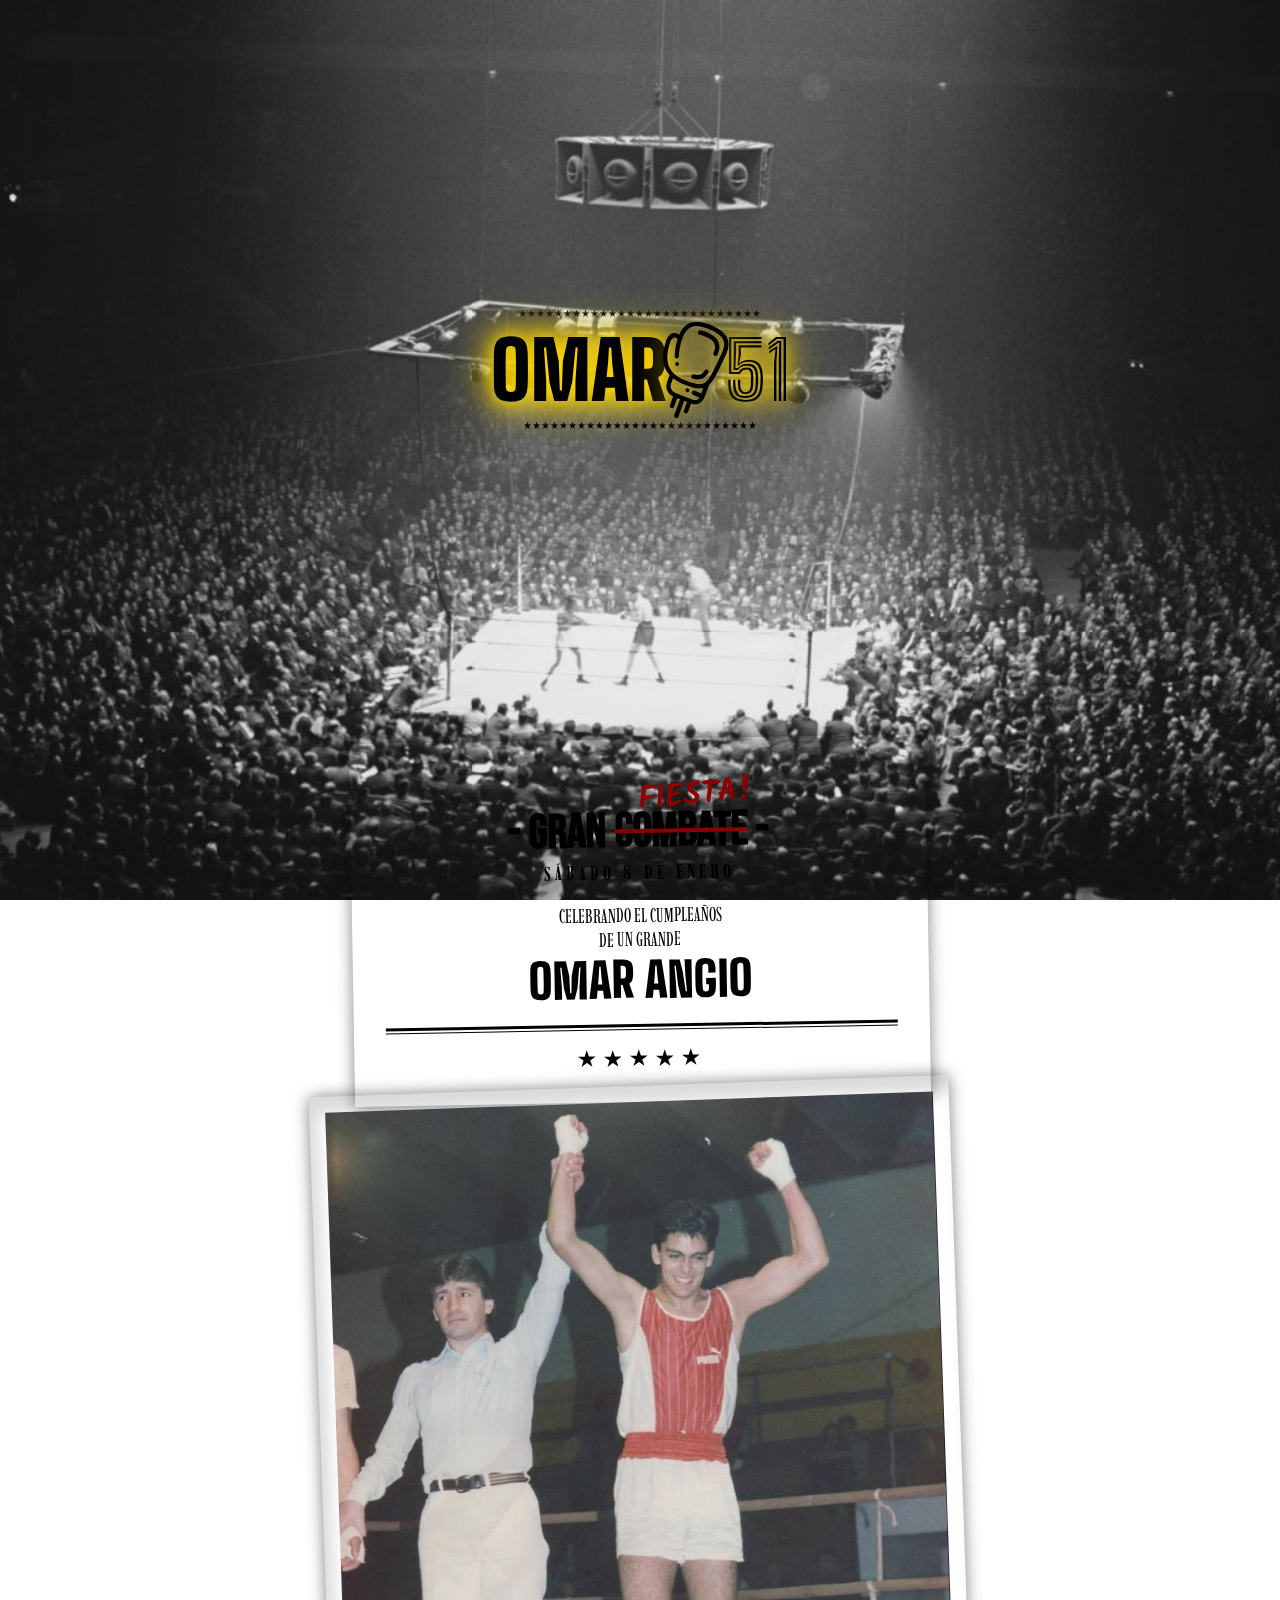
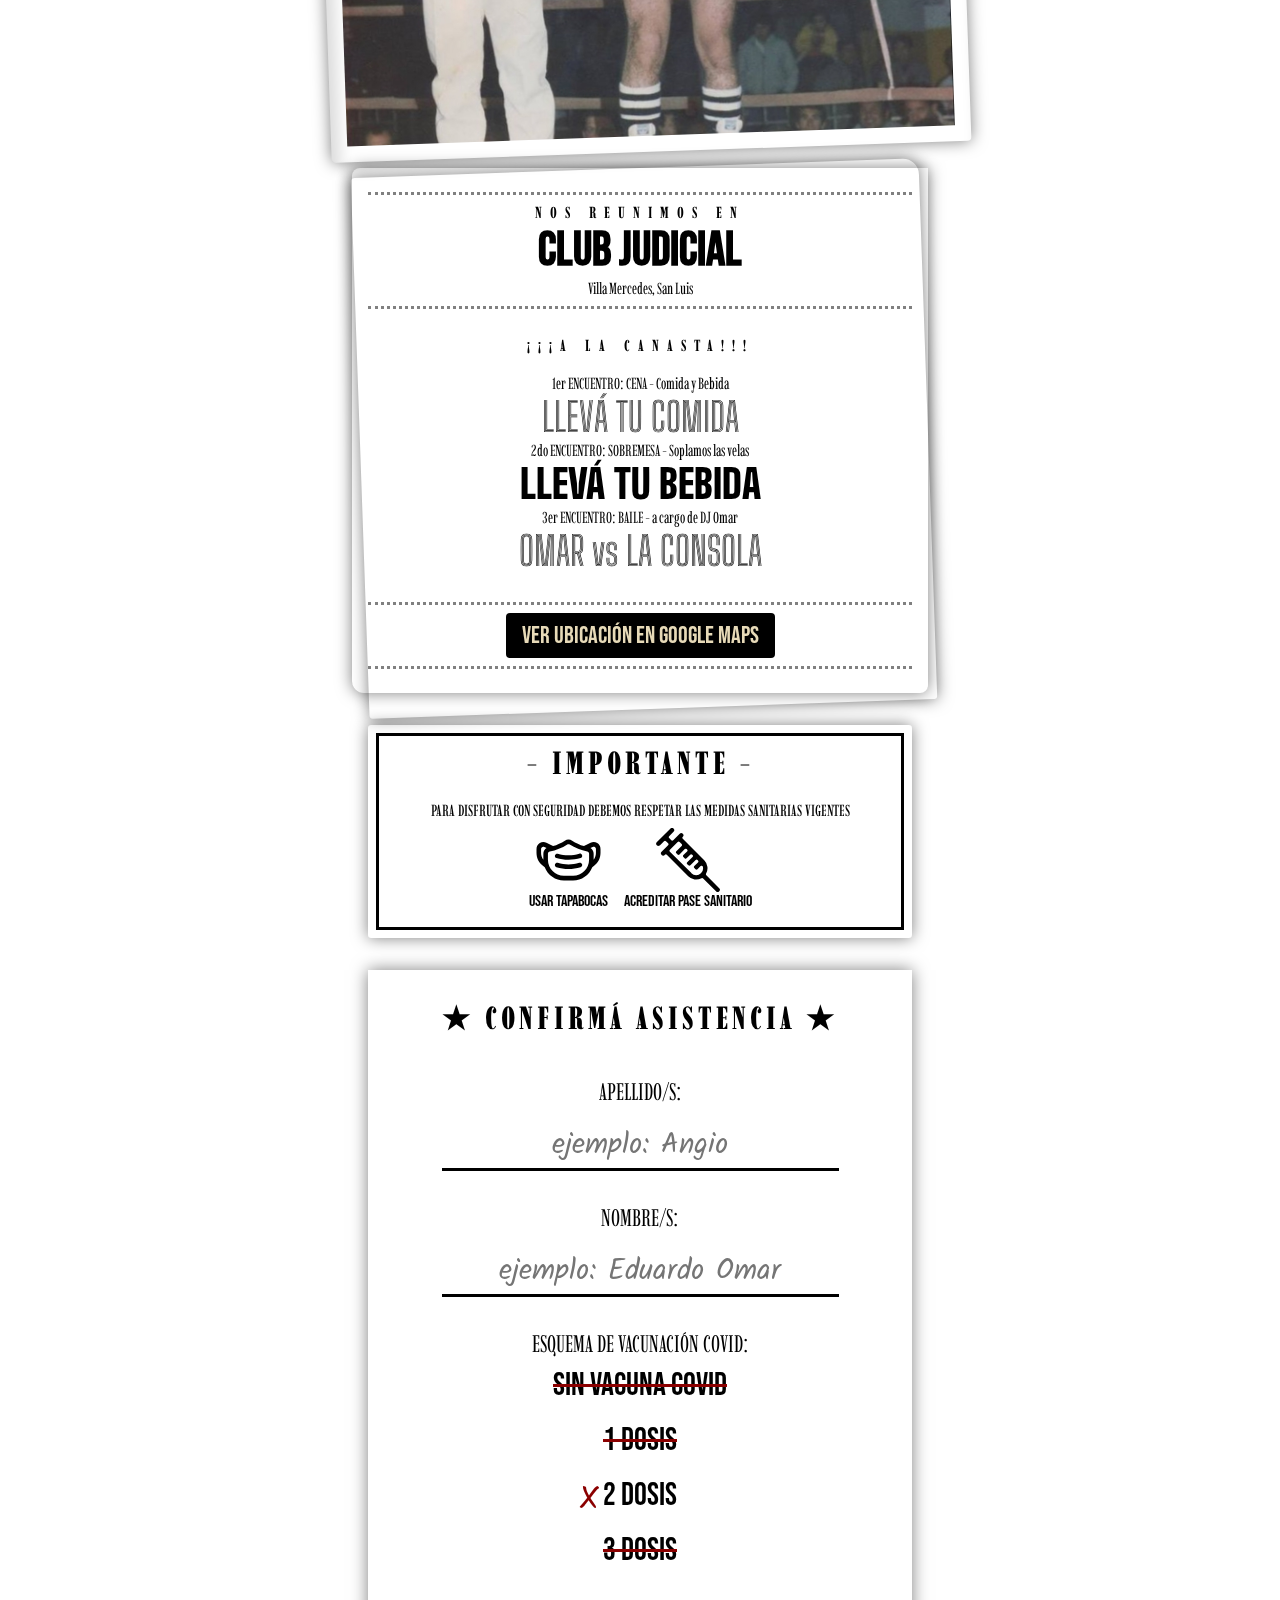
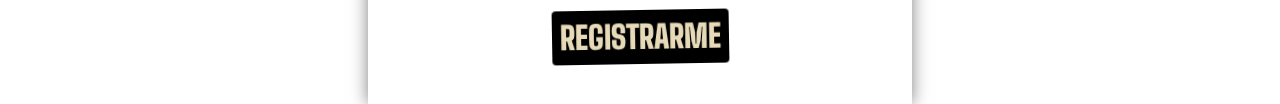
==== public/index.html @ d7fc305c "transformed into nodejs app" ====
<!DOCTYPE html>
<html lang="en">

<head>
    <meta charset="UTF-8">
    <meta http-equiv="X-UA-Compatible" content="IE=edge">
    <meta name="viewport" content="width=device-width, initial-scale=1.0">
    <title>Box Card</title>
    <link rel="stylesheet" type="text/css" href="styles/styles.min.css">
</head>

<body>
    <div id="background">
        <img src="img/bg.jpeg">
    </div>

    <header id="mainHeader">
        <p>★★★★★★★★★★★★★★★★★★★★★★★★★★★</p>
        <h1>
            <span class="bsd">OMAR</span>
            <svg xmlns="http://www.w3.org/2000/svg" viewBox="0 0 262.36 384.36">
                <g id="Capa1" data-name="Capa1">
                    <path
                        d="M251.72,131.26c12.2-25.46,13.91-48.43,5.12-68.25C240.08,25.38,144.23-20.6,96.11,10,81.71,19,72.3,34.75,65.09,50.85h0a29.53,29.53,0,0,0-23.85-6.43c-14.52,2.85-24.5,18.12-28.65,30.32-16.41,48.13-16.76,86.41-1.14,116.86a98.28,98.28,0,0,0,15.09,21.57c-.22.39-10.45,28.57-10.45,28.57a45.35,45.35,0,0,0,24.28,56.88L27.81,333.34a8.76,8.76,0,0,0,16.49,5.91L56.64,305l11.68,4.37-23,63.66h0A8.75,8.75,0,0,0,61.76,379L84.6,315.75l11.68,4.38L83.76,354.78h0a8.76,8.76,0,0,0,16.49,5.9l12.38-34.3c4.38,1.54,38,13.83,54.56-26.9C171.93,287.8,184,252,184,252c19.51-17,34-48.13,52.5-87.77,4.42-9.93,9.54-21,15.18-32.94ZM153.41,285.87l-26-10.24a8.75,8.75,0,1,0-6.34,16.23l25,10c-2.58,3.28-7,16.32-29.05,8.27L47.71,283.07a27.87,27.87,0,0,1-15.35-35.48l7.83-21.88c22.66,17.76,51.32,29.1,78.75,36.31h0a114.46,114.46,0,0,0,41.91,2.76Zm66.85-128.36C184,235.82,170.35,259.93,124,245.71c-37.53-11.73-79.18-27-97.17-62C13.46,157.51,14.15,123.91,29,80.42c2.23-6.52,8.4-17.5,15.49-18.81,4.63-.92,9.71,2.58,13.82,6.6a269.37,269.37,0,0,0-12,68.73,8.75,8.75,0,1,0,17.5.48c0-.83,2.76-84.83,42.44-113.18C137.49,1.71,227.35,39.73,240.83,70c6.64,15,5,33-4.9,53.73-5.69,11.9-10.85,23.19-15.67,33.77Z" />
                    <path
                        d="M179.23,192a8.75,8.75,0,0,0-12.17,2.36c-11.81,17.5-22.27,21.48-41.56,15.75a8.75,8.75,0,1,0-5,16.71A68.83,68.83,0,0,0,139.94,230c16.76,0,29.79-8.31,41.65-25.9h0A8.75,8.75,0,0,0,179.23,192Z" />
                    <path
                        d="M153.89,34.49,152.22,34h0a8.75,8.75,0,1,0-5.12,16.67l1.7.52c15.58,4.68,48.13,14.48,57.23,35.48,4.38,10.24,3.41,22.27-3.5,36.75h0a8.75,8.75,0,0,0,15.79,7.48c9.1-19.08,10.37-36.32,3.72-51.28C209.49,51.28,172,40,153.89,34.49Z" />
                    <path
                        d="M100.47,266.4a7.39,7.39,0,0,0-9.63,4.37,7.84,7.84,0,0,0,4.38,10,7.38,7.38,0,0,0,9.62-4.38A7.82,7.82,0,0,0,100.47,266.4Z" />
                    <path
                        d="M59.35,161.14a7.39,7.39,0,0,0-9.63,4.37,7.84,7.84,0,0,0,4.38,10,7.38,7.38,0,0,0,9.62-4.38,7.82,7.82,0,0,0-4.37-10Z" />
                </g>
            </svg>
            <span class="bsid">51</span>
        </h1>

        <p>★★★★★★★★★★★★★★★★★★★★★★★★★★</p>
    </header>
    <!-- Boxing Gloves by WEBTECHOPS LLP from NounProject.com -->
    <main>
        <section id="banner1">
            <header>
                <h1>- GRAN <s>COMBATE</s> -<span class="fiesta">FIESTA!</span></h1>
            </header>
            <p class="imbue uppercase letter-spacing-1 w700">Sábado 8 de Enero</p>
            <br>
            <p class="imbue uppercase">Celebrando el cumpleaños</p>
            <p class="imbue uppercase">de un grande</p>
            <p class="bsd w900 uppercase omar">Omar Angio</p>
            <hr>
            <p class="imbue uppercase letter-spacing-2 w700">★★★★★</p>
        </section>
        <section id="photo1">
            <img src="img/omar3.jpg" alt="">
        </section>
        <section id="banner2">
            <hr>
            <p class="imbue uppercase letter-spacing-2 w700">Nos reunimos en</p>
            <p class="details w900">CLUB JUDICIAL</p>
            <p class="imbue center">Villa Mercedes, San Luis</p>
            <hr>
            <br>
            <p class="imbue uppercase letter-spacing-2 w700">¡¡¡A la canasta!!!</p>
            <br>
            <p class="imbue center">1er ENCUENTRO: CENA - Comida y Bebida</p>
            <p class="details2 bsid uppercase w500">Llevá tu comida</p>
            <p class="imbue center">2do ENCUENTRO: SOBREMESA - Soplamos las velas</p>
            <p class="details2 bsd uppercase w900">Llevá tu bebida</p>
            <p class="imbue center">3er ENCUENTRO: BAILE - a cargo de DJ Omar</p>
            <p class="details2 bsid w500">OMAR vs LA CONSOLA</p>

            <br>
            <hr>
            <a href="https://www.google.com/maps/place/Club+Judicial/@-33.6754041,-65.5028047,991m/data=!3m1!1e3!4m5!3m4!1s0x95d141014860676f:0xf90067caf0e5a415!8m2!3d-33.6748095!4d-65.5027539"  target="_blank" class="uppercase">Ver ubicación en Google Maps</a>
            <hr>
        </section>
        <section id="banner3">
            <article>
                <h1 class="imbue uppercase letter-spacing-1 w900">- Importante -</h1>
                <br>
                <p class="imbue uppercase w500 center">Para disfrutar con seguridad debemos respetar las medidas
                    sanitarias vigentes</p>
                <div class="rules">
                    <div class="rule"><img class="mask" src="img/mask.svg" alt="">
                        <p>usar tapabocas</p>
                    </div>
                    <div class="rule"><img class="vaccine" src="img/vaccine.svg" alt="">
                        <p>acreditar pase sanitario</p>
                    </div>
                </div>
            </article>

        </section>

        <section id="form">
            <article>
                <h1 class="imbue uppercase letter-spacing-1 w900">★ Confirmá Asistencia ★</h1>
                <br>
                <form action="javascript:void(0)">
                    <label class="imbue uppercase" for="lastname">Apellido/s:</label>
                    
                    <input class="hand" type="text" id="lastname" name="lastname" placeholder="ejemplo: Angio">
                    
                    <label class="imbue uppercase" for="firstname">Nombre/s:</label>
                    
                    <input class="hand" type="text" id="firstname" name="firstname" placeholder="ejemplo: Eduardo Omar">
                    
                    <p class="imbue uppercase">Esquema de Vacunación COVID:</p>
                    <input type="radio" name="dosis" id="dosis0" value="0">
                    <label for="dosis0">Sin vacuna COVID</label>
                    
                    <input type="radio" name="dosis" id="dosis1" value="1">
                    <label for="dosis1">1 dosis</label>
                    
                    <input type="radio" name="dosis" id="dosis2" value="2" checked>
                    <label for="dosis2">2 dosis</label>
                    
                    <input type="radio" name="dosis" id="dosis3" value="3">
                    <label for="dosis3">3 dosis</label>
                    
                    <button class="bsd uppercase w900">REGISTRARME</button>
                </form>
            </article>

        </section>
    </main>
</body>

</html>
---- public/styles/styles.min.css ----
@import url("https://fonts.googleapis.com/css2?family=Bebas+Neue&family=Big+Shoulders+Display:wght@400;700;900&family=Big+Shoulders+Inline+Display:wght@700;800;900&family=Imbue:wght@200;500;700;900&family=Kalam:wght@400;700&display=swap");.bebasneue{font-family:'Bebas Neue', cursive}.bsd{font-family:'Big Shoulders Display', cursive}.bsid{font-family:'Big Shoulders Inline Display', cursive}.imbue{font-family:'Imbue', serif}.hand{font-family:'Kalam', cursive}.uppercase{text-transform:uppercase}.w300{font-weight:300}.w400{font-weight:400}.w500{font-weight:500}.w700{font-weight:700}.w900{font-weight:900}.letter-spacing-1{letter-spacing:0.25rem}.letter-spacing-2{letter-spacing:0.5rem}.center{text-align:center}p{margin:0}body{margin:0;display:flex;flex-direction:column;font-family:'Bebas Neue', cursive;overflow-x:hidden;align-items:center}body #background{height:100vh;width:100vw;background-repeat:no-repeat;background-size:cover;background-position:50%;overflow:hidden;position:fixed;z-index:-1;top:0;left:0}body #background>img{width:100%;height:100%;position:absolute;object-fit:cover;object-position:50% 50%;z-index:-1}body header#mainHeader{height:75vh;padding:2rem 0;display:flex;flex-direction:column;align-items:center;justify-content:center;color:#000}body header#mainHeader p{font-size:0.6rem;margin-bottom:0;color:#000;height:1rem;line-height:1rem;padding:0 0.1rem}body header#mainHeader h1{display:flex;align-items:center;justify-content:center;margin:0;font-size:5rem;height:6rem;line-height:6rem;font-weight:900;text-shadow:0 0 3rem gold, 0 0 2rem gold, 0 0 1rem gold}body header#mainHeader h1>svg{height:6rem;fill:#000;margin:0 -0.25rem;position:relative;z-index:10;filter:drop-shadow(0rem 0rem 1rem gold)}main{height:100vh;display:flex;flex-direction:column;max-width:40rem}#banner1{margin:0 2rem;background:url("../img/oldpaper1.jpg") no-repeat;padding:2rem;display:flex;flex-direction:column;align-items:center;box-shadow:0 0 1rem rgba(0,0,0,0.5);transform:rotate(-1deg);border-radius:0.25rem 1rem 0.25rem 0rem}#banner1 header h1{position:relative;font-size:3rem;margin-bottom:0}#banner1 header h1>span{font-weight:700}#banner1 header h1 s{text-decoration:line-through darkred}#banner1 header h1 .fiesta{font-family:'Kalam', cursive;font-weight:700;font-size:2rem;transform:rotate(-4deg);display:block;position:absolute;top:-2rem;right:1rem;color:darkred}#banner1 p{font-size:1.25rem}#banner1 p.omar{font-size:3rem}#banner1 hr{width:100%;height:0.1rem;margin:2rem auto;border:0;border-top:0.2rem solid #000;border-bottom:0.1rem solid #000;margin:1rem 0}#photo1{background:url("../img/oldpaper2.jpg") no-repeat;padding:1rem;box-shadow:0 0 1rem rgba(0,0,0,0.5),inset 0.5rem 1rem 1rem rgba(0,0,0,0.15);transform:rotate(-2deg);border-radius:0.4rem 0.3rem 0.25rem 0.3rem;margin-top:-1rem}#photo1 img{width:100%;display:block}#banner2{margin:1rem 2rem 0;background:url("../img/oldpaper1.jpg") center center no-repeat;padding:1rem 1rem;display:flex;flex-direction:column;align-items:center;box-shadow:0 0 1rem rgba(0,0,0,0.5);border-radius:0.5rem 0rem 0.5rem 0.75rem;position:relative}#banner2:after{content:'';position:absolute;left:0.5rem;right:0;bottom:-1rem;top:0;transform:rotate(-2deg);background:url("../img/oldpaper1.jpg") bottom center no-repeat;box-shadow:0 0 1rem rgba(0,0,0,0.5);border-radius:0.25rem 1rem 0.2rem 0.2rem;z-index:-1}#banner2 .details{font-size:3rem}#banner2 .details2{font-size:2.5rem}#banner2 hr{border:none;border-bottom:0.2rem dotted;width:100%}#banner2 a{color:#e7dab8;padding:0.5rem 1rem;text-align:center;text-decoration:none;font-size:1.5rem;background-color:#000;border-radius:0.25rem;transition:0.3s all}#banner2 a:hover{transform:scale(1.1)}#banner3{margin:2rem 3rem 0;background:url("../img/oldpaper1.jpg") top right no-repeat;padding:0.5rem;box-shadow:0 0 1rem rgba(0,0,0,0.5);border-radius:0.2rem 0.2rem 0.2rem 0.2rem}#banner3 article{display:flex;flex-direction:column;align-items:center;padding:0.5rem;border:0.2rem solid #000}#banner3 article h1{font-size:2rem;margin:0}#banner3 article .rules{display:flex;align-items:center;justify-content:center}#banner3 article .rules .rule{padding:0.5rem;display:flex;flex-direction:column}#banner3 article .rules .rule img{height:4rem}#form{margin:2rem 3rem 0;background:url("../img/oldpaper1.jpg") bottom left no-repeat;padding:0.5rem;box-shadow:0 0 1rem rgba(0,0,0,0.5);border-radius:0rem 0rem 0rem 0rem;display:flex;flex-direction:column;align-items:center}#form article h1{font-size:2rem}#form form{font-size:1.5rem;display:flex;flex-direction:column;align-items:center}#form form label{margin-bottom:1rem}#form form input[type="text"]{border:none;background:none;color:darkred;text-align:center;border-bottom:0.2rem solid #000;padding:0;outline:none;margin-bottom:2rem;width:100%;font-size:1.8rem}#form form input[type="radio"]{display:none}#form form input[type="radio"]+label{position:relative;text-decoration:line-through darkred;transition:0.3s all;font-size:2rem;margin:0.5rem 0}#form form input[type="radio"]+label:before{content:'';font-family:'Kalam', cursive;position:absolute;left:-1.5rem;top:-0.1rem;color:darkred;transition:0.3s all}#form form input[type="radio"]:checked+label{text-decoration-color:transparent}#form form input[type="radio"]:checked+label:before{content:'X'}#form form button{background-color:#000;color:#e7dab8;border:none;border-radius:0.25rem;transform:rotate(-1deg);padding:0.5rem;transition:0.3s all;font-size:2rem;margin:2rem 0;cursor:pointer}#form form button:hover{transform:rotate(-2deg) scale(1.1)}
/*# sourceMappingURL=styles.min.css.map */
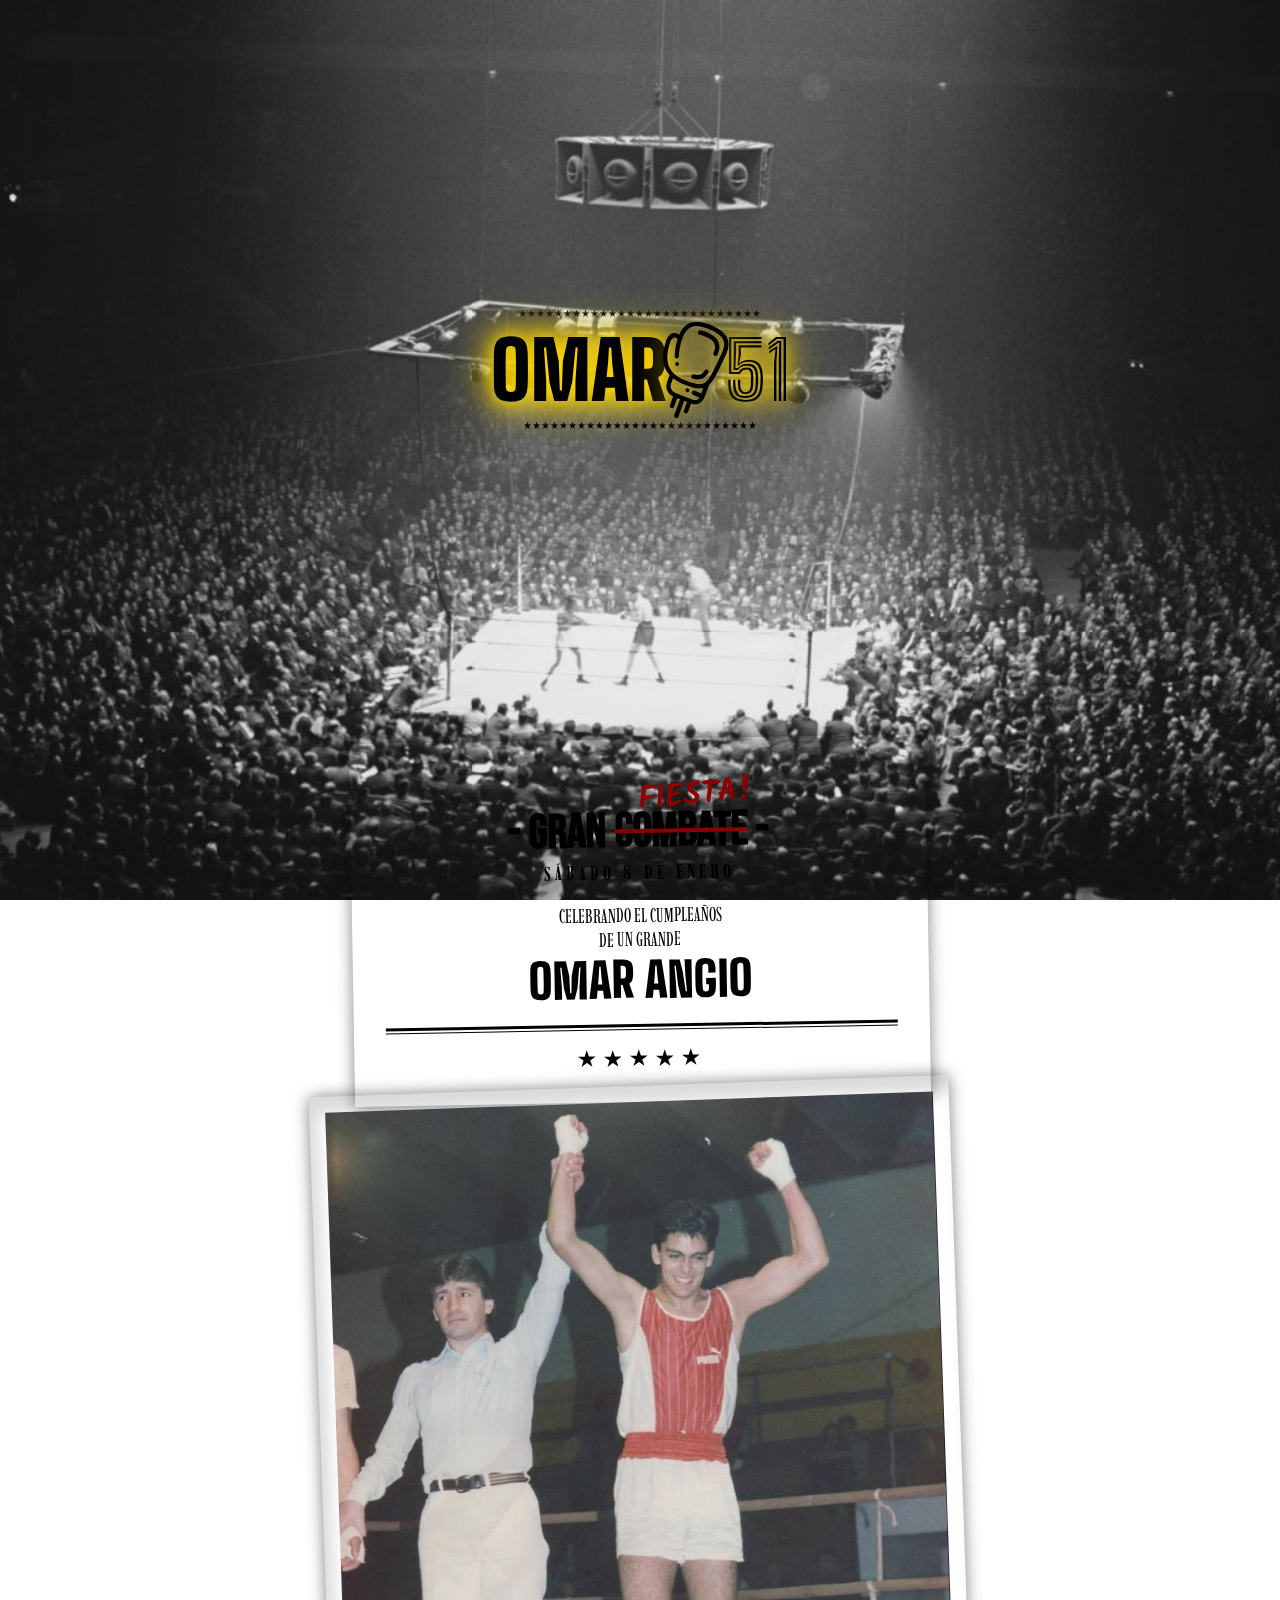
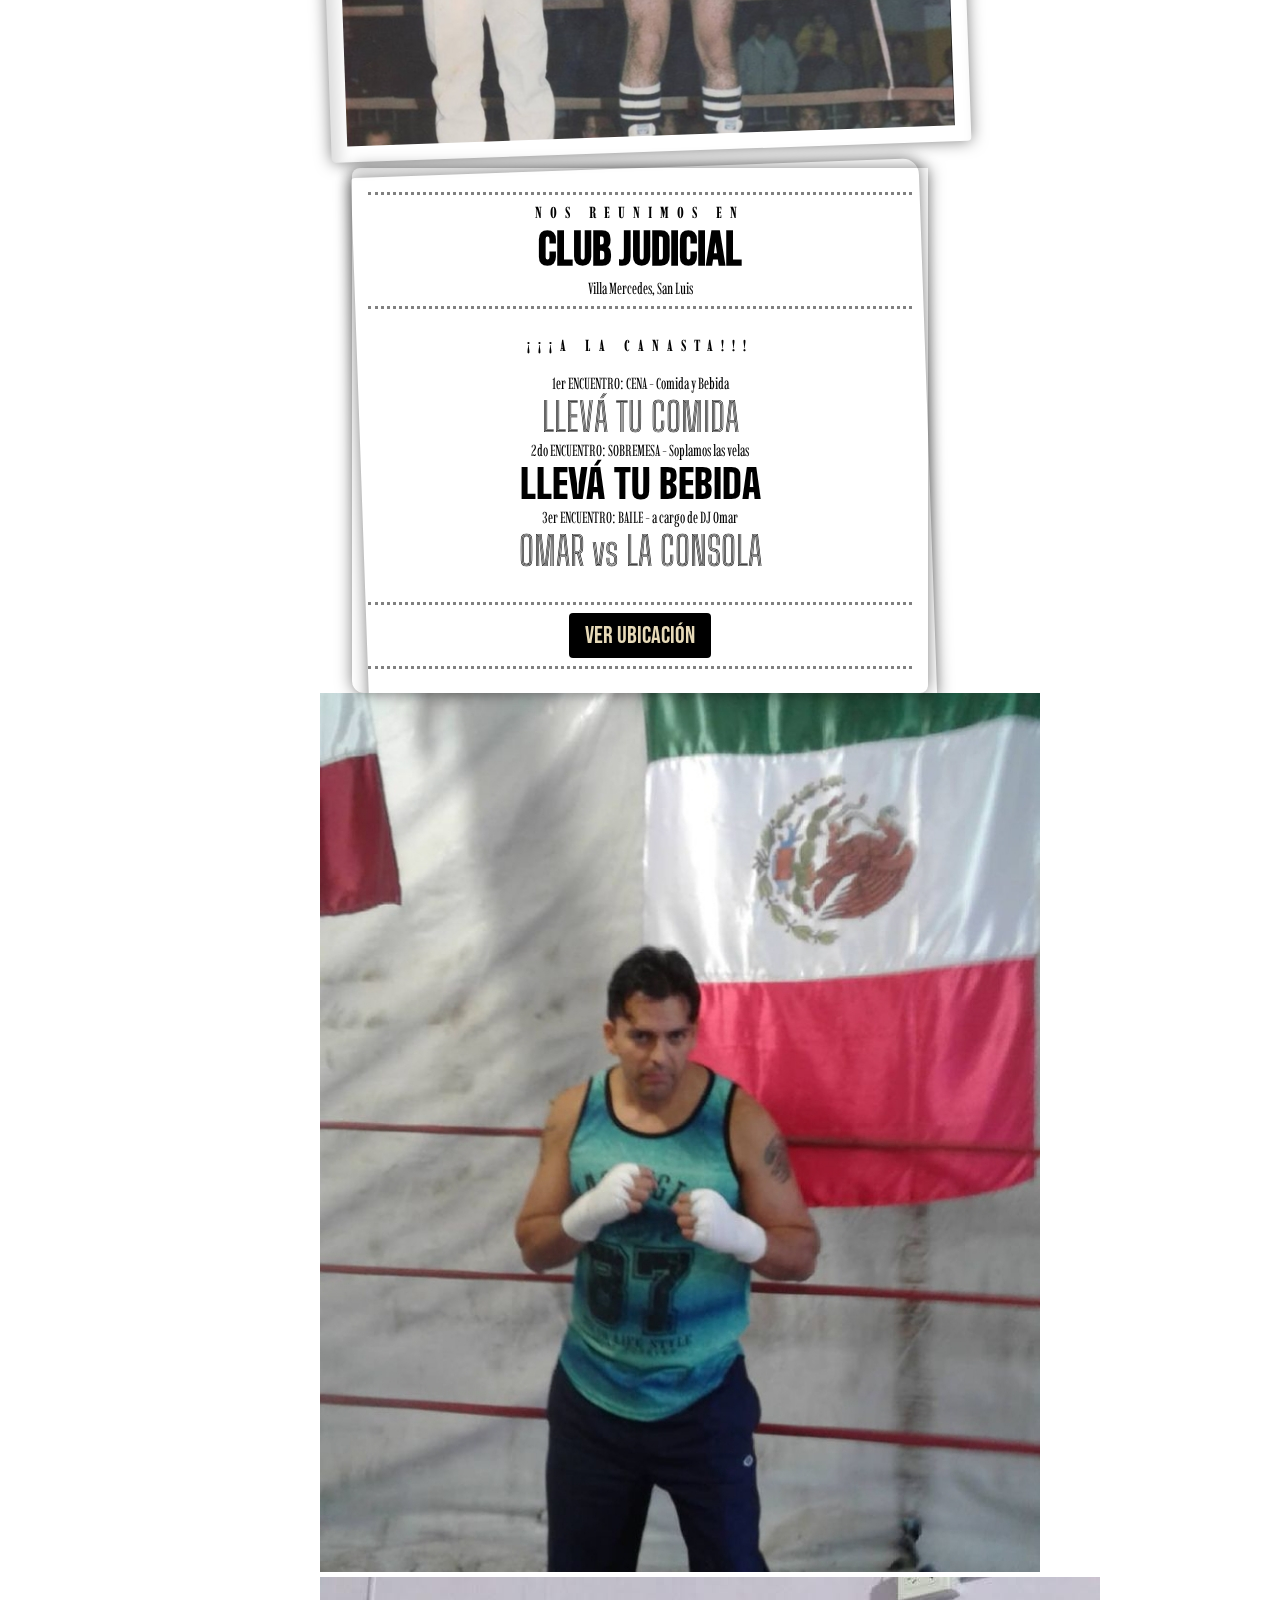
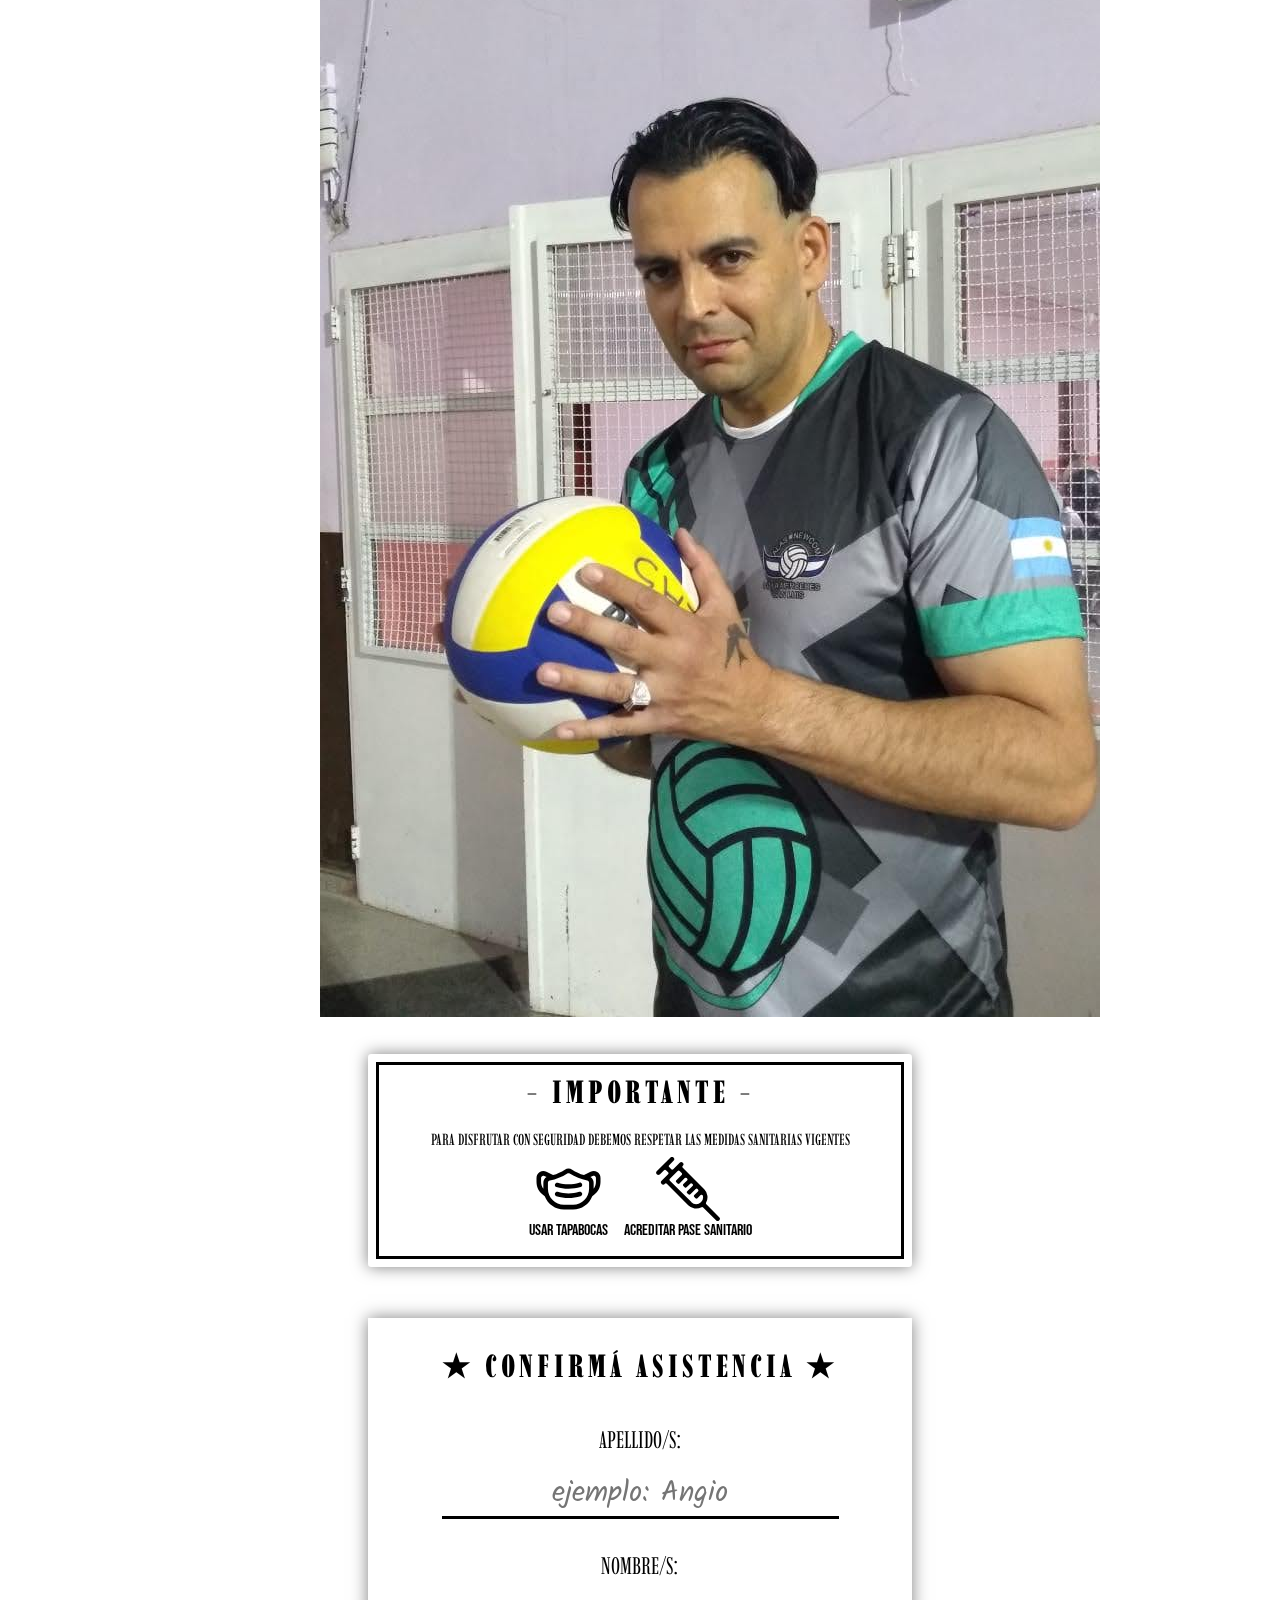
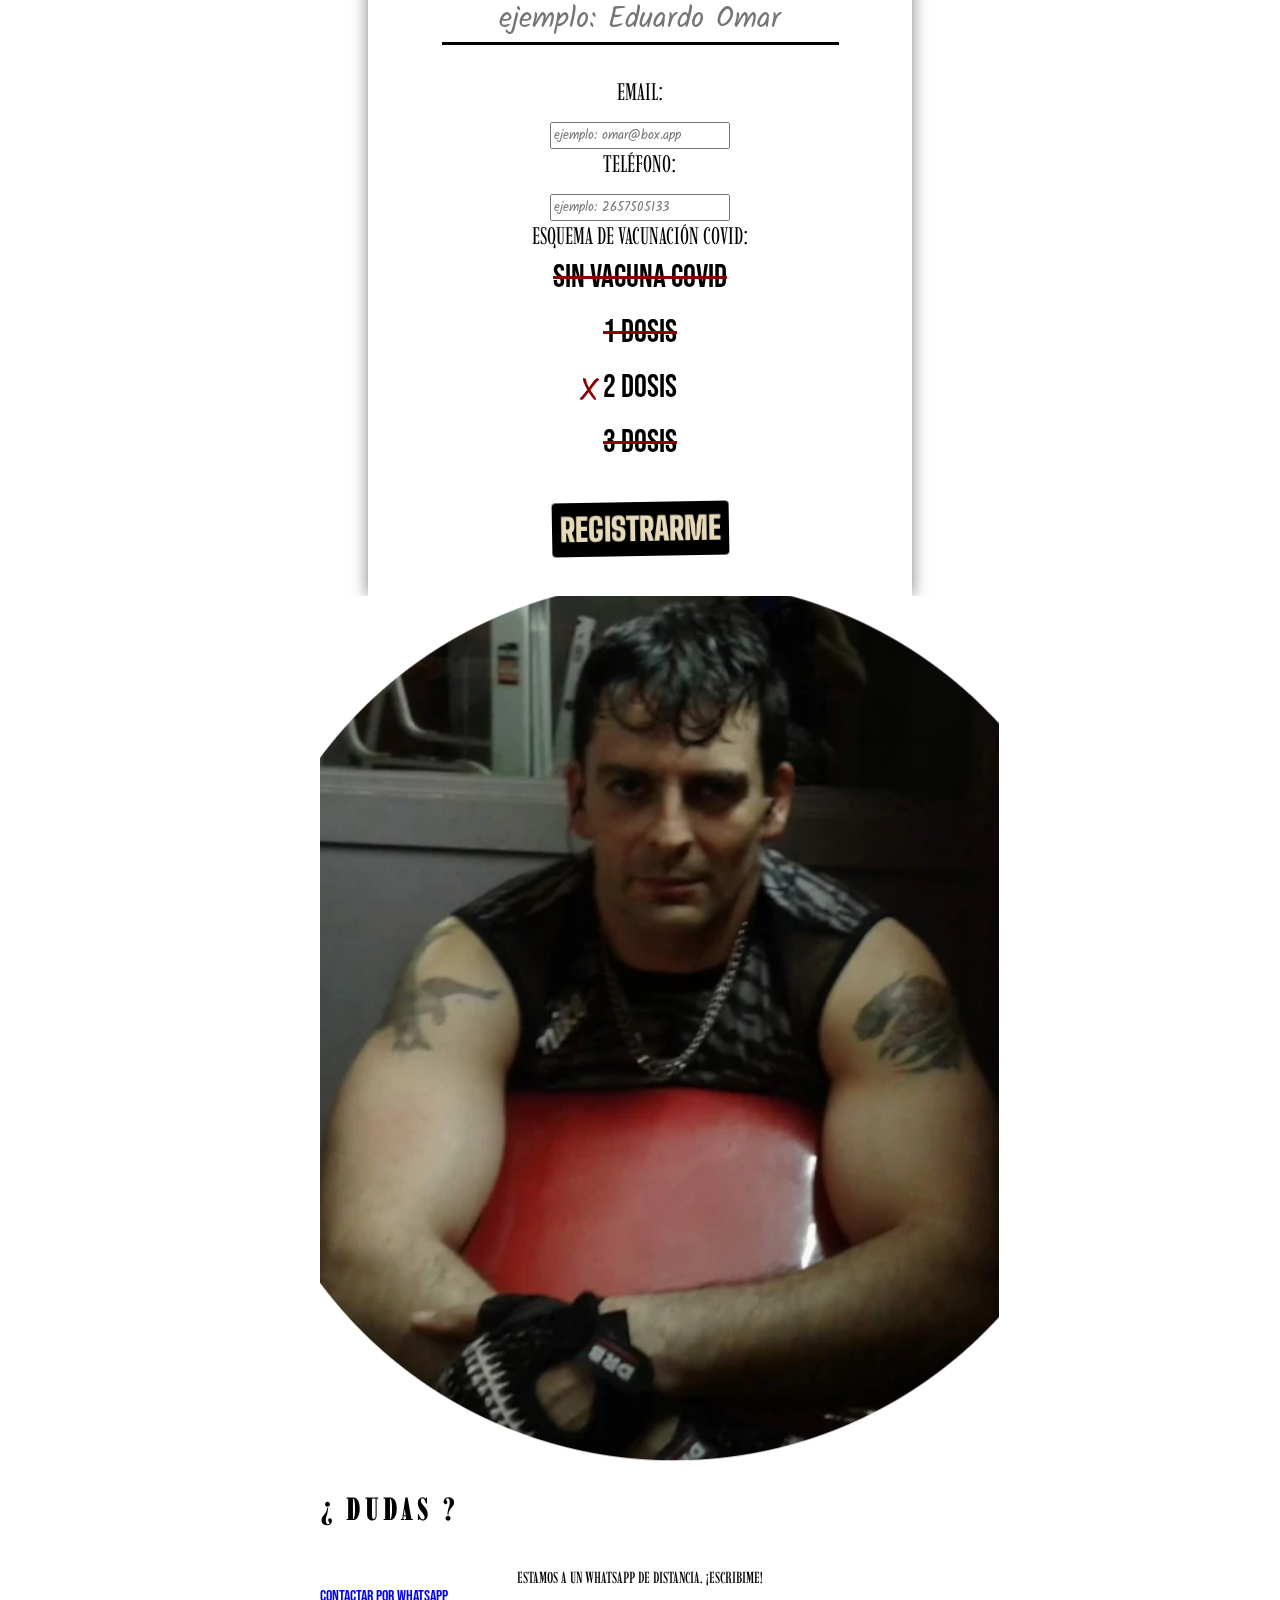
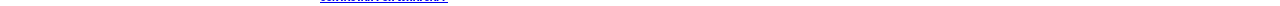
==== commit 72f48387: "fix url" ====
--- a/public/index.html
+++ b/public/index.html
@@ -72,59 +72,104 @@
 
             <br>
             <hr>
-            <a href="https://www.google.com/maps/place/Club+Judicial/@-33.6754041,-65.5028047,991m/data=!3m1!1e3!4m5!3m4!1s0x95d141014860676f:0xf90067caf0e5a415!8m2!3d-33.6748095!4d-65.5027539"  target="_blank" class="uppercase">Ver ubicación en Google Maps</a>
+            <a class="button" href="https://www.google.com/maps/place/Club+Judicial/@-33.6754041,-65.5028047,991m/data=!3m1!1e3!4m5!3m4!1s0x95d141014860676f:0xf90067caf0e5a415!8m2!3d-33.6748095!4d-65.5027539"
+                target="_blank" class="uppercase">Ver ubicación</a>
             <hr>
         </section>
+        <section id="photos2">
+            <article class="photo">
+                <img src="img/omar1.jpg" alt="">
+            </article>
+            <article class="photo">
+                <img src="img/omar2.jpg" alt="">
+            </article>
+            
+        </section>
+        
         <section id="banner3">
             <article>
-                <h1 class="imbue uppercase letter-spacing-1 w900">- Importante -</h1>
+                <h1 class="imbue uppercase letter-spacing-1 w900 center">- Importante -</h1>
                 <br>
                 <p class="imbue uppercase w500 center">Para disfrutar con seguridad debemos respetar las medidas
                     sanitarias vigentes</p>
                 <div class="rules">
-                    <div class="rule"><img class="mask" src="img/mask.svg" alt="">
+                    <div class="rule center"><img class="mask" src="img/mask.svg" alt="">
                         <p>usar tapabocas</p>
                     </div>
-                    <div class="rule"><img class="vaccine" src="img/vaccine.svg" alt="">
+                    <div class="rule center"><img class="vaccine" src="img/vaccine.svg" alt="">
                         <p>acreditar pase sanitario</p>
                     </div>
                 </div>
             </article>
 
         </section>
-
+        <section id="photo4">
+            <img src="img/omar5.jpg" alt="">
+        </section>
         <section id="form">
             <article>
-                <h1 class="imbue uppercase letter-spacing-1 w900">★ Confirmá Asistencia ★</h1>
+                <h1 class="imbue uppercase letter-spacing-1 w900 center">★ Confirmá Asistencia ★</h1>
                 <br>
-                <form action="javascript:void(0)">
+                <form action="">
                     <label class="imbue uppercase" for="lastname">Apellido/s:</label>
-                    
                     <input class="hand" type="text" id="lastname" name="lastname" placeholder="ejemplo: Angio">
-                    
+
                     <label class="imbue uppercase" for="firstname">Nombre/s:</label>
-                    
                     <input class="hand" type="text" id="firstname" name="firstname" placeholder="ejemplo: Eduardo Omar">
-                    
+
+                    <label class="imbue uppercase" for="email">Email:</label>
+                    <input class="hand" type="email" id="email" name="email" placeholder="ejemplo: omar@box.app">
+
+                    <label class="imbue uppercase" for="phone">Teléfono:</label>
+                    <input class="hand" type="tel" id="phone" name="phone" placeholder="ejemplo: 2657505133">
+
                     <p class="imbue uppercase">Esquema de Vacunación COVID:</p>
                     <input type="radio" name="dosis" id="dosis0" value="0">
                     <label for="dosis0">Sin vacuna COVID</label>
-                    
+
                     <input type="radio" name="dosis" id="dosis1" value="1">
                     <label for="dosis1">1 dosis</label>
-                    
+
                     <input type="radio" name="dosis" id="dosis2" value="2" checked>
                     <label for="dosis2">2 dosis</label>
-                    
+
                     <input type="radio" name="dosis" id="dosis3" value="3">
                     <label for="dosis3">3 dosis</label>
-                    
+
                     <button class="bsd uppercase w900">REGISTRARME</button>
                 </form>
             </article>
 
         </section>
+
+        <section id="banner4">
+            
+            <article>
+                <img src="img/omar4.jpg" alt="">
+                <h1 class="imbue uppercase letter-spacing-1 w900">¿ Dudas ?</h1>
+                <br>
+                <p class="imbue uppercase w500 center">Estamos a un Whatsapp de distancia. ¡Escribime!</p>
+                <a href="https://wa.link/s5f1sr" class="button center" >Contactar por WhatsApp</a>
+            </article>
+
+        </section>
+        <footer></footer>
+
+
     </main>
+
+    <section id="dialogContainer" class="hide">
+        <section id="dialog">
+            <article>
+                <h1 class="imbue uppercase letter-spacing-1 w900"></h1>
+                <br>
+                <p class="imbue uppercase w500 center"></p>
+                <button class="bsd uppercase w900">OK</button>
+            </article>
+        </section>
+        
+    </section>
+    <script src="./app.js"></script>
 </body>
 
 </html>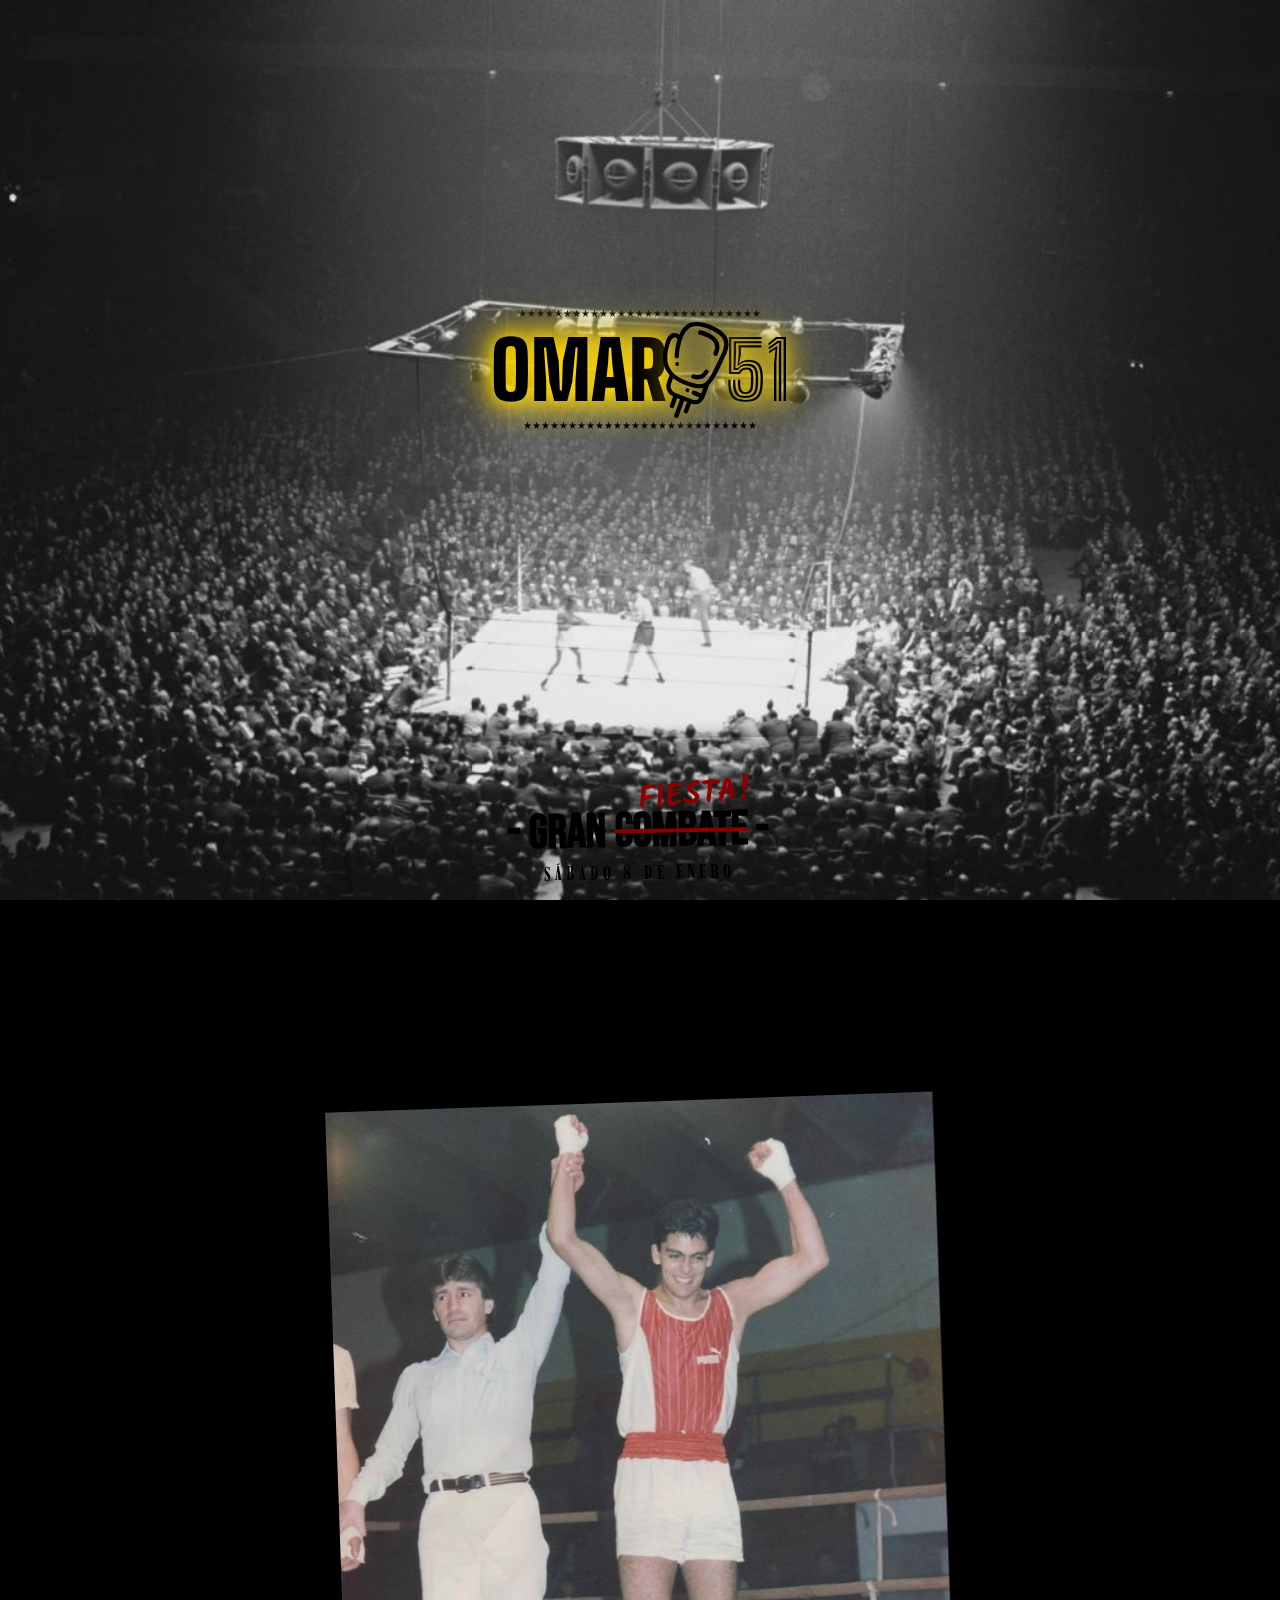
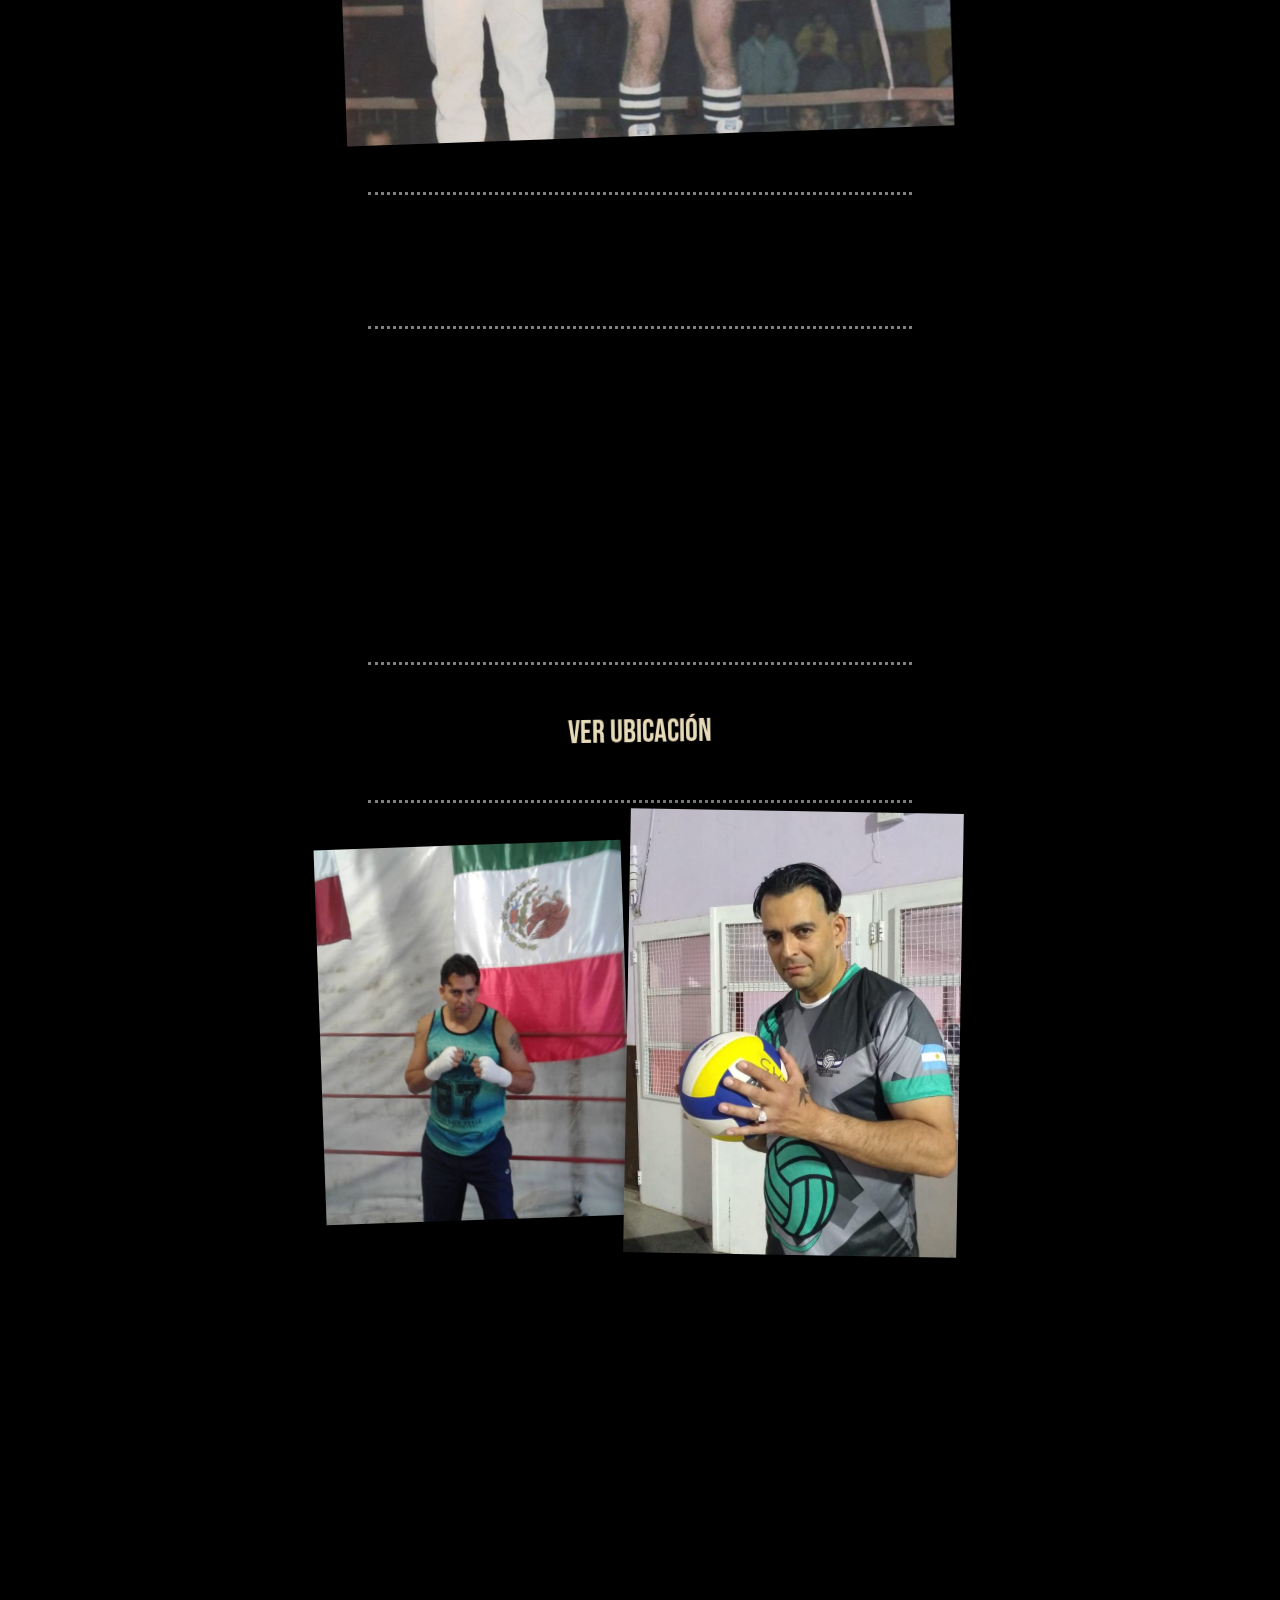
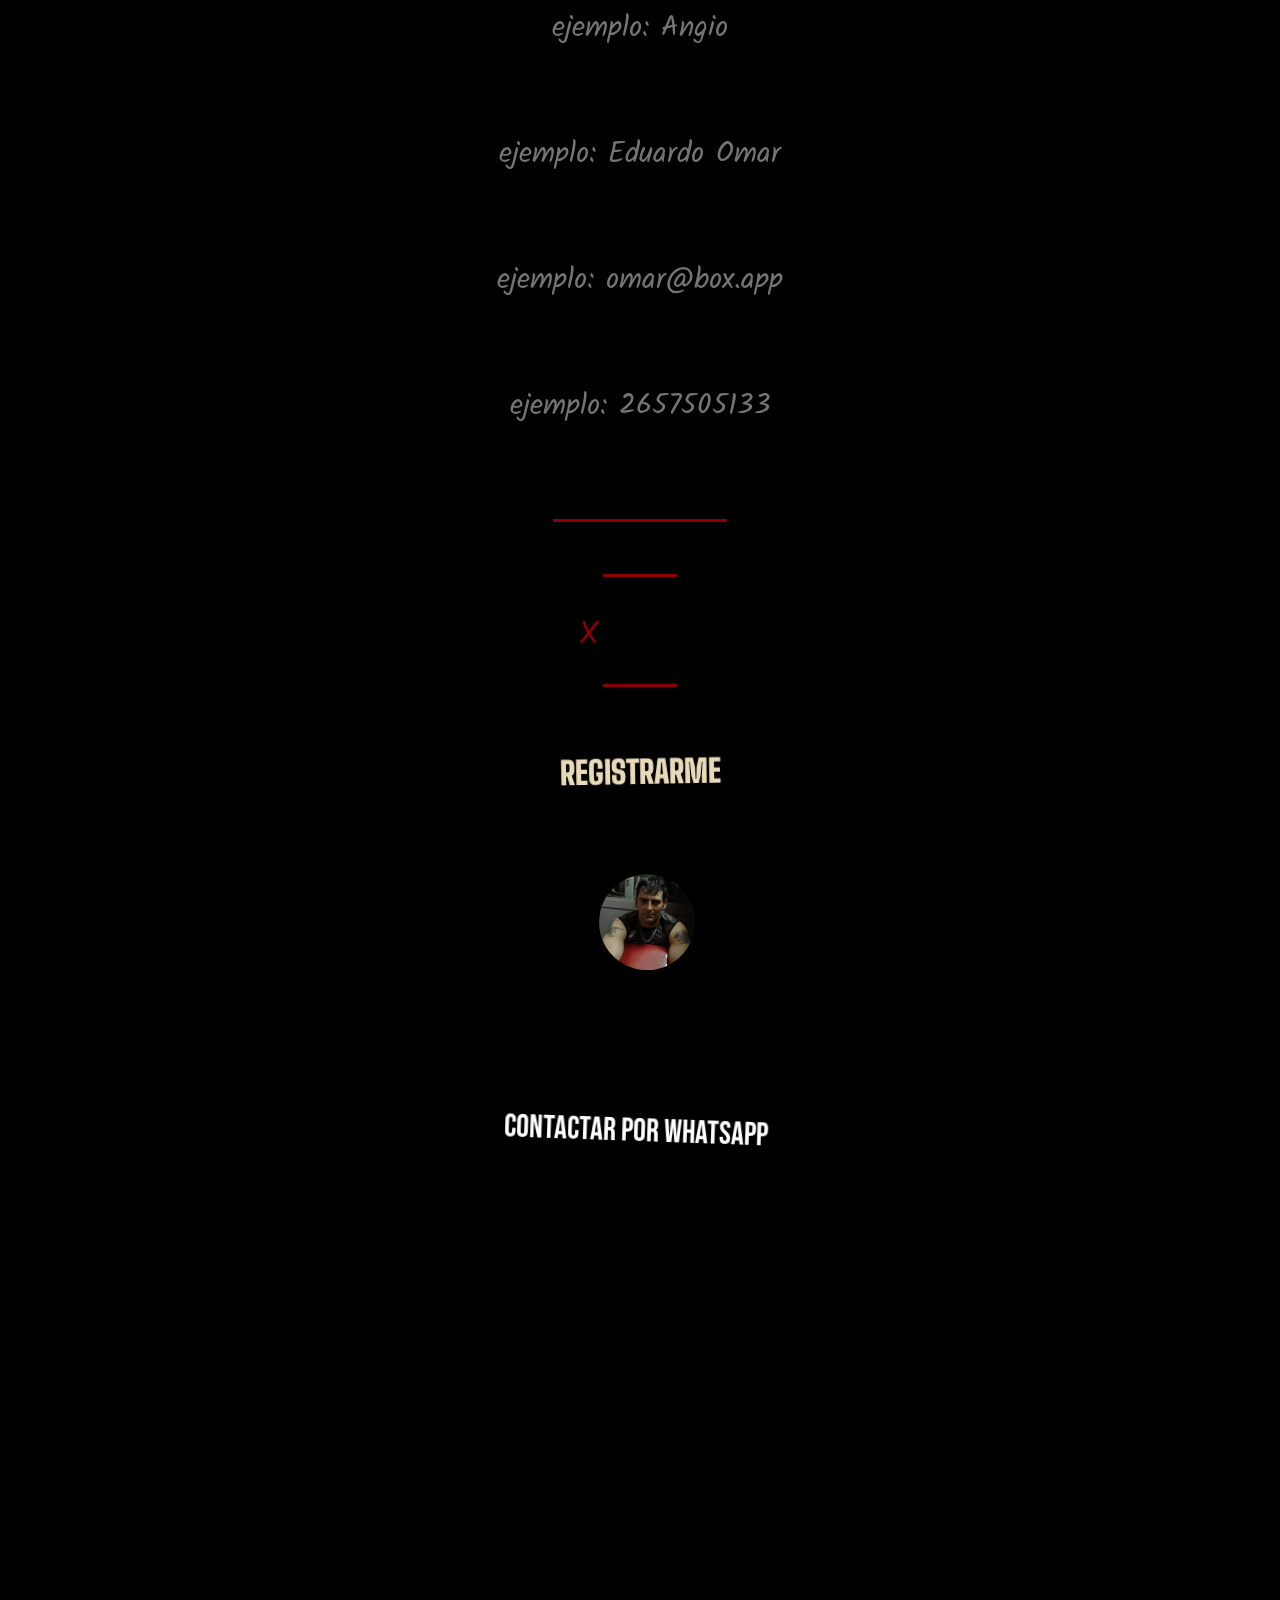
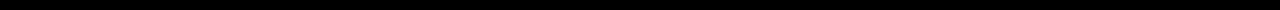
==== commit 1e02b8a6: "new title" ====
--- a/public/index.html
+++ b/public/index.html
@@ -5,7 +5,7 @@
     <meta charset="UTF-8">
     <meta http-equiv="X-UA-Compatible" content="IE=edge">
     <meta name="viewport" content="width=device-width, initial-scale=1.0">
-    <title>Box Card</title>
+    <title>OMAR🥊51</title>
     <link rel="stylesheet" type="text/css" href="styles/styles.min.css">
 </head>
 
@@ -72,7 +72,8 @@
 
             <br>
             <hr>
-            <a class="button" href="https://www.google.com/maps/place/Club+Judicial/@-33.6754041,-65.5028047,991m/data=!3m1!1e3!4m5!3m4!1s0x95d141014860676f:0xf90067caf0e5a415!8m2!3d-33.6748095!4d-65.5027539"
+            <a class="button"
+                href="https://www.google.com/maps/place/Club+Judicial/@-33.6754041,-65.5028047,991m/data=!3m1!1e3!4m5!3m4!1s0x95d141014860676f:0xf90067caf0e5a415!8m2!3d-33.6748095!4d-65.5027539"
                 target="_blank" class="uppercase">Ver ubicación</a>
             <hr>
         </section>
@@ -83,9 +84,9 @@
             <article class="photo">
                 <img src="img/omar2.jpg" alt="">
             </article>
-            
-        </section>
-        
+
+        </section>
+
         <section id="banner3">
             <article>
                 <h1 class="imbue uppercase letter-spacing-1 w900 center">- Importante -</h1>
@@ -112,16 +113,24 @@
                 <br>
                 <form action="">
                     <label class="imbue uppercase" for="lastname">Apellido/s:</label>
-                    <input class="hand" type="text" id="lastname" name="lastname" placeholder="ejemplo: Angio">
+                    <input class="hand" type="text" id="lastname" name="lastname" placeholder="ejemplo: Angio" required 
+                    oninvalid="this.setCustomValidity('Debes ingresar un apellido')"
+                    oninput="setCustomValidity('')">
 
                     <label class="imbue uppercase" for="firstname">Nombre/s:</label>
-                    <input class="hand" type="text" id="firstname" name="firstname" placeholder="ejemplo: Eduardo Omar">
+                    <input class="hand" type="text" id="firstname" name="firstname" placeholder="ejemplo: Eduardo Omar" required
+                    oninvalid="this.setCustomValidity('Debes ingresar un nombre')"
+                    oninput="setCustomValidity('')">
 
                     <label class="imbue uppercase" for="email">Email:</label>
-                    <input class="hand" type="email" id="email" name="email" placeholder="ejemplo: omar@box.app">
+                    <input class="hand" type="email" id="email" name="email" placeholder="ejemplo: omar@box.app" required
+                    oninvalid="this.setCustomValidity('Debes ingresar un email válido')"
+                    oninput="setCustomValidity('')">
 
                     <label class="imbue uppercase" for="phone">Teléfono:</label>
-                    <input class="hand" type="tel" id="phone" name="phone" placeholder="ejemplo: 2657505133">
+                    <input class="hand" type="tel" id="phone" name="phone" placeholder="ejemplo: 2657505133" required
+                    oninvalid="this.setCustomValidity('Debes ingresar un teléfono')"
+                    oninput="setCustomValidity('')">
 
                     <p class="imbue uppercase">Esquema de Vacunación COVID:</p>
                     <input type="radio" name="dosis" id="dosis0" value="0">
@@ -143,13 +152,13 @@
         </section>
 
         <section id="banner4">
-            
+
             <article>
                 <img src="img/omar4.jpg" alt="">
                 <h1 class="imbue uppercase letter-spacing-1 w900">¿ Dudas ?</h1>
                 <br>
                 <p class="imbue uppercase w500 center">Estamos a un Whatsapp de distancia. ¡Escribime!</p>
-                <a href="https://wa.link/s5f1sr" class="button center" >Contactar por WhatsApp</a>
+                <a href="https://wa.link/s5f1sr" class="button center">Contactar por WhatsApp</a>
             </article>
 
         </section>
@@ -167,9 +176,65 @@
                 <button class="bsd uppercase w900">OK</button>
             </article>
         </section>
-        
+
     </section>
-    <script src="./app.js"></script>
+    <script>
+        const theForm = document.querySelector('#form>article>form');
+
+        theForm.addEventListener('submit', (event) => {
+            event.preventDefault();
+
+            const data = {
+                email: theForm.elements["email"].value,
+                phone: theForm.elements["phone"].value,
+                name: {
+                    first: theForm.elements["firstname"].value,
+                    last: theForm.elements["lastname"].value
+                },
+                vaccine: theForm.dosis["value"]
+            }
+
+            fetch("/api/guests", {
+                method: "POST",
+                headers: { "Content-Type": "application/json" },
+                body: JSON.stringify(data)
+            })
+                .then(response => response.json())
+                .then(data => {
+                    console.log(data);
+                    if (data.errors) {
+                        showDialog("¡Error al guardar!", "Revisa los datos e intenta nuevamente")
+                    } else {
+                        showDialog("Registro guardado", "Tus datos han sido guardados. ¡Gracias!");
+                    }
+
+
+
+                })
+                .catch(err => showDialog("¡Error al guardar!", "Revisa los datos e intenta nuevamente"));
+        });
+
+        function showDialog(title, description) {
+            const dialog = document.querySelector('#dialogContainer');
+            dialog.querySelector("h1").innerHTML = title;
+            dialog.querySelector("p").innerHTML = description;
+            dialog.querySelector("button").onclick = () => {
+                dialog.classList.remove("fadeIn")
+                dialog.classList.add("fadeOut");
+                setTimeout(() => {
+                    dialog.classList.remove("fadeOut");
+                    dialog.classList.add("hide");
+                }, 500);
+            };
+
+            dialog.classList.remove("fadeOut", "hide");
+            dialog.classList.add('fadeIn');
+
+
+        }
+
+
+    </script>
 </body>
 
-</html>+</html>
--- a/public/styles/styles.min.css
+++ b/public/styles/styles.min.css
@@ -1,2 +1,2 @@
-@import url("https://fonts.googleapis.com/css2?family=Bebas+Neue&family=Big+Shoulders+Display:wght@400;700;900&family=Big+Shoulders+Inline+Display:wght@700;800;900&family=Imbue:wght@200;500;700;900&family=Kalam:wght@400;700&display=swap");.bebasneue{font-family:'Bebas Neue', cursive}.bsd{font-family:'Big Shoulders Display', cursive}.bsid{font-family:'Big Shoulders Inline Display', cursive}.imbue{font-family:'Imbue', serif}.hand{font-family:'Kalam', cursive}.uppercase{text-transform:uppercase}.w300{font-weight:300}.w400{font-weight:400}.w500{font-weight:500}.w700{font-weight:700}.w900{font-weight:900}.letter-spacing-1{letter-spacing:0.25rem}.letter-spacing-2{letter-spacing:0.5rem}.center{text-align:center}p{margin:0}body{margin:0;display:flex;flex-direction:column;font-family:'Bebas Neue', cursive;overflow-x:hidden;align-items:center}body #background{height:100vh;width:100vw;background-repeat:no-repeat;background-size:cover;background-position:50%;overflow:hidden;position:fixed;z-index:-1;top:0;left:0}body #background>img{width:100%;height:100%;position:absolute;object-fit:cover;object-position:50% 50%;z-index:-1}body header#mainHeader{height:75vh;padding:2rem 0;display:flex;flex-direction:column;align-items:center;justify-content:center;color:#000}body header#mainHeader p{font-size:0.6rem;margin-bottom:0;color:#000;height:1rem;line-height:1rem;padding:0 0.1rem}body header#mainHeader h1{display:flex;align-items:center;justify-content:center;margin:0;font-size:5rem;height:6rem;line-height:6rem;font-weight:900;text-shadow:0 0 3rem gold, 0 0 2rem gold, 0 0 1rem gold}body header#mainHeader h1>svg{height:6rem;fill:#000;margin:0 -0.25rem;position:relative;z-index:10;filter:drop-shadow(0rem 0rem 1rem gold)}main{height:100vh;display:flex;flex-direction:column;max-width:40rem}#banner1{margin:0 2rem;background:url("../img/oldpaper1.jpg") no-repeat;padding:2rem;display:flex;flex-direction:column;align-items:center;box-shadow:0 0 1rem rgba(0,0,0,0.5);transform:rotate(-1deg);border-radius:0.25rem 1rem 0.25rem 0rem}#banner1 header h1{position:relative;font-size:3rem;margin-bottom:0}#banner1 header h1>span{font-weight:700}#banner1 header h1 s{text-decoration:line-through darkred}#banner1 header h1 .fiesta{font-family:'Kalam', cursive;font-weight:700;font-size:2rem;transform:rotate(-4deg);display:block;position:absolute;top:-2rem;right:1rem;color:darkred}#banner1 p{font-size:1.25rem}#banner1 p.omar{font-size:3rem}#banner1 hr{width:100%;height:0.1rem;margin:2rem auto;border:0;border-top:0.2rem solid #000;border-bottom:0.1rem solid #000;margin:1rem 0}#photo1{background:url("../img/oldpaper2.jpg") no-repeat;padding:1rem;box-shadow:0 0 1rem rgba(0,0,0,0.5),inset 0.5rem 1rem 1rem rgba(0,0,0,0.15);transform:rotate(-2deg);border-radius:0.4rem 0.3rem 0.25rem 0.3rem;margin-top:-1rem}#photo1 img{width:100%;display:block}#banner2{margin:1rem 2rem 0;background:url("../img/oldpaper1.jpg") center center no-repeat;padding:1rem 1rem;display:flex;flex-direction:column;align-items:center;box-shadow:0 0 1rem rgba(0,0,0,0.5);border-radius:0.5rem 0rem 0.5rem 0.75rem;position:relative}#banner2:after{content:'';position:absolute;left:0.5rem;right:0;bottom:-1rem;top:0;transform:rotate(-2deg);background:url("../img/oldpaper1.jpg") bottom center no-repeat;box-shadow:0 0 1rem rgba(0,0,0,0.5);border-radius:0.25rem 1rem 0.2rem 0.2rem;z-index:-1}#banner2 .details{font-size:3rem}#banner2 .details2{font-size:2.5rem}#banner2 hr{border:none;border-bottom:0.2rem dotted;width:100%}#banner2 a{color:#e7dab8;padding:0.5rem 1rem;text-align:center;text-decoration:none;font-size:1.5rem;background-color:#000;border-radius:0.25rem;transition:0.3s all}#banner2 a:hover{transform:scale(1.1)}#banner3{margin:2rem 3rem 0;background:url("../img/oldpaper1.jpg") top right no-repeat;padding:0.5rem;box-shadow:0 0 1rem rgba(0,0,0,0.5);border-radius:0.2rem 0.2rem 0.2rem 0.2rem}#banner3 article{display:flex;flex-direction:column;align-items:center;padding:0.5rem;border:0.2rem solid #000}#banner3 article h1{font-size:2rem;margin:0}#banner3 article .rules{display:flex;align-items:center;justify-content:center}#banner3 article .rules .rule{padding:0.5rem;display:flex;flex-direction:column}#banner3 article .rules .rule img{height:4rem}#form{margin:2rem 3rem 0;background:url("../img/oldpaper1.jpg") bottom left no-repeat;padding:0.5rem;box-shadow:0 0 1rem rgba(0,0,0,0.5);border-radius:0rem 0rem 0rem 0rem;display:flex;flex-direction:column;align-items:center}#form article h1{font-size:2rem}#form form{font-size:1.5rem;display:flex;flex-direction:column;align-items:center}#form form label{margin-bottom:1rem}#form form input[type="text"]{border:none;background:none;color:darkred;text-align:center;border-bottom:0.2rem solid #000;padding:0;outline:none;margin-bottom:2rem;width:100%;font-size:1.8rem}#form form input[type="radio"]{display:none}#form form input[type="radio"]+label{position:relative;text-decoration:line-through darkred;transition:0.3s all;font-size:2rem;margin:0.5rem 0}#form form input[type="radio"]+label:before{content:'';font-family:'Kalam', cursive;position:absolute;left:-1.5rem;top:-0.1rem;color:darkred;transition:0.3s all}#form form input[type="radio"]:checked+label{text-decoration-color:transparent}#form form input[type="radio"]:checked+label:before{content:'X'}#form form button{background-color:#000;color:#e7dab8;border:none;border-radius:0.25rem;transform:rotate(-1deg);padding:0.5rem;transition:0.3s all;font-size:2rem;margin:2rem 0;cursor:pointer}#form form button:hover{transform:rotate(-2deg) scale(1.1)}
+@import url("https://fonts.googleapis.com/css2?family=Bebas+Neue&family=Big+Shoulders+Display:wght@400;700;900&family=Big+Shoulders+Inline+Display:wght@700;800;900&family=Imbue:wght@200;500;700;900&family=Kalam:wght@400;700&display=swap");.bebasneue{font-family:'Bebas Neue', cursive}.bsd{font-family:'Big Shoulders Display', cursive}.bsid{font-family:'Big Shoulders Inline Display', cursive}.imbue{font-family:'Imbue', serif}.hand{font-family:'Kalam', cursive}.uppercase{text-transform:uppercase}.w300{font-weight:300}.w400{font-weight:400}.w500{font-weight:500}.w700{font-weight:700}.w900{font-weight:900}.letter-spacing-1{letter-spacing:0.25rem}.letter-spacing-2{letter-spacing:0.5rem}.center{text-align:center}p{margin:0;font-size:1.5rem}button,.button{background-color:#000;color:#fff;border:none;border-radius:0.25rem;transform:rotate(-1deg);padding:0.5rem;transition:0.3s all;font-size:2rem;margin:2rem 0;cursor:pointer;text-decoration:none}button:hover,.button:hover{transform:rotate(-2deg) scale(1.1)}body{margin:0;display:flex;flex-direction:column;font-family:'Bebas Neue', cursive;overflow-x:hidden;align-items:center;background-color:#000}body #background{height:100vh;width:100vw;background-repeat:no-repeat;background-size:cover;background-position:50%;overflow:hidden;position:fixed;z-index:-1;top:0;left:0}body #background>img{width:100%;height:100%;position:absolute;object-fit:cover;object-position:50% 50%;z-index:-1}body header#mainHeader{height:75vh;padding:2rem 0;display:flex;flex-direction:column;align-items:center;justify-content:center;color:#000}body header#mainHeader p{font-size:0.6rem;margin-bottom:0;color:#000;height:1rem;line-height:1rem;padding:0 0.1rem}body header#mainHeader h1{display:flex;align-items:center;justify-content:center;margin:0;font-size:5rem;height:6rem;line-height:6rem;font-weight:900;text-shadow:0 0 3rem gold, 0 0 2rem gold, 0 0 1rem gold}body header#mainHeader h1>svg{height:6rem;fill:#000;margin:0 -0.25rem;position:relative;z-index:10;filter:drop-shadow(0rem 0rem 1rem gold)}main{height:100vh;display:flex;flex-direction:column;max-width:40rem}#banner1{margin:0 2rem;background:url("../img/oldpaper1.jpg") no-repeat;padding:2rem;display:flex;flex-direction:column;align-items:center;box-shadow:0 0 1rem rgba(0,0,0,0.5);transform:rotate(-1deg);border-radius:0.25rem 1rem 0.25rem 0rem}#banner1 header h1{position:relative;font-size:3rem;margin-bottom:0}#banner1 header h1>span{font-weight:700}#banner1 header h1 s{text-decoration:line-through darkred}#banner1 header h1 .fiesta{font-family:'Kalam', cursive;font-weight:700;font-size:2rem;transform:rotate(-4deg);display:block;position:absolute;top:-2rem;right:1rem;color:darkred}#banner1 p{font-size:1.25rem}#banner1 p.omar{font-size:3rem}#banner1 hr{width:100%;height:0.1rem;margin:2rem auto;border:0;border-top:0.2rem solid #000;border-bottom:0.1rem solid #000;margin:1rem 0}#photo1{background:url("../img/oldpaper2.jpg") no-repeat;padding:1rem;box-shadow:0 0 1rem rgba(0,0,0,0.5),inset 0.5rem 1rem 1rem rgba(0,0,0,0.15);transform:rotate(-2deg);border-radius:0.4rem 0.3rem 0.25rem 0.3rem;margin-top:-1rem}#photo1 img{width:100%;display:block}#banner2{margin:1rem 2rem 0;background:url("../img/oldpaper1.jpg") center center no-repeat;padding:1rem 1rem;display:flex;flex-direction:column;align-items:center;box-shadow:0 0 1rem rgba(0,0,0,0.5);border-radius:0.5rem 0rem 0.5rem 0.75rem;position:relative}#banner2:after{content:'';position:absolute;left:0.5rem;right:0;bottom:-1rem;top:0;transform:rotate(-2deg);background:url("../img/oldpaper1.jpg") bottom center no-repeat;box-shadow:0 0 1rem rgba(0,0,0,0.5);border-radius:0.25rem 1rem 0.2rem 0.2rem;z-index:-1}#banner2 .details{font-size:3rem}#banner2 .details2{font-size:2.5rem}#banner2 hr{border:none;border-bottom:0.2rem dotted;width:100%}#banner2 a{color:#e7dab8;transition:0.3s all}#banner2 a:hover{transform:scale(1.1)}#photos2{display:flex;align-items:center}#photos2 .photo{box-shadow:0 0 1rem rgba(0,0,0,0.5),inset 0.5rem 1rem 1rem rgba(0,0,0,0.15);border-radius:0.4rem 0.3rem 0.25rem 0.3rem;margin-top:-1rem}#photos2 .photo:first-child{transform:rotate(-2deg)}#photos2 .photo:nth-child(2){transform:rotate(1deg)}#photos2 .photo img{width:100%;display:block}#photo3{background:url("../img/oldpaper2.jpg") no-repeat;padding:1rem;box-shadow:0 0 1rem rgba(0,0,0,0.5),inset 0.5rem 1rem 1rem rgba(0,0,0,0.15);transform:rotate(-2deg);border-radius:0.4rem 0.3rem 0.25rem 0.3rem;margin-top:-1rem}#photo3 img{width:100%;display:block}#banner3{margin:2rem 3rem 0;background:url("../img/oldpaper1.jpg") top right no-repeat;padding:0.5rem;box-shadow:0 0 1rem rgba(0,0,0,0.5);border-radius:0.2rem 0.2rem 0.2rem 0.2rem;transform:rotate(-4deg)}#banner3 article{display:flex;flex-direction:column;align-items:center;padding:0.5rem;border:0.2rem solid #000}#banner3 article h1{font-size:2rem;margin:0}#banner3 article .rules{display:flex;align-items:center;justify-content:center}#banner3 article .rules .rule{padding:0.5rem;display:flex;flex-direction:column}#banner3 article .rules .rule img{height:4rem}#photo4{box-shadow:0 0 1rem rgba(0,0,0,0.5),inset 0.5rem 1rem 1rem rgba(0,0,0,0.15);transform:rotate(-2deg);border-radius:0.4rem 0.3rem 0.25rem 0.3rem;margin-top:2rem;margin-bottom:-10rem}#photo4 img{width:100%;display:block}#form{position:relative;margin:2rem 3rem 0;background:url("../img/oldpaper1.jpg") bottom left no-repeat;padding:0.5rem;box-shadow:0 0 1rem rgba(0,0,0,0.5);border-radius:0rem 0rem 0rem 0rem;display:flex;flex-direction:column;align-items:center}#form article h1{font-size:2rem}#form form{font-size:1.5rem;display:flex;flex-direction:column;align-items:center}#form form label{margin-bottom:1rem}#form form input[type="text"],#form form input[type="tel"],#form form input[type="email"]{border:none;background:none;color:darkred;text-align:center;border-bottom:0.2rem solid #000;padding:0;outline:none;margin-bottom:2rem;width:100%;font-size:1.8rem}#form form input[type="radio"]{display:none}#form form input[type="radio"]+label{position:relative;text-decoration:line-through darkred;transition:0.3s all;font-size:2rem;margin:0.5rem 0}#form form input[type="radio"]+label:before{content:'';font-family:'Kalam', cursive;position:absolute;left:-1.5rem;top:-0.1rem;color:darkred;transition:0.3s all}#form form input[type="radio"]:checked+label{text-decoration-color:transparent}#form form input[type="radio"]:checked+label:before{content:'X'}#form form button{color:#e7dab8}#banner4{margin:4rem 3rem 5rem;background:url("../img/oldpaper1.jpg") top right no-repeat;padding:0.5rem;box-shadow:0 0 1rem rgba(0,0,0,0.5);border-radius:0.2rem 0.2rem 0.2rem 0.2rem;transform:rotate(3deg)}#banner4 img{border-radius:50%;width:6rem;height:6rem;margin-top:-3rem;margin-bottom:1rem;object-fit:cover;object-position:top;box-shadow:0 0 1rem rgba(0,0,0,0.5)}#banner4 article{display:flex;flex-direction:column;align-items:center;padding:0.5rem;border:0.2rem solid #000}#banner4 article h1{font-size:2rem;margin:0}footer{display:block;padding:10rem}#dialogContainer{height:100vh;width:100vw;overflow:hidden;position:fixed;z-index:1000;top:0;left:0;display:flex;justify-content:center;flex-direction:column;align-items:center}#dialogContainer.hide{display:none}#dialogContainer.fadeIn{animation:fadeIn;animation-duration:0.5s;animation-fill-mode:forwards}#dialogContainer.fadeOut{animation:fadeOut;animation-duration:0.5s;animation-fill-mode:forwards}#dialogContainer #dialog{margin:2rem 3rem 0;background:url("../img/oldpaper2.jpg") top right no-repeat;padding:0.5rem;box-shadow:0 0 1rem rgba(0,0,0,0.5);border-radius:0.5rem 0.2rem 0.7rem 0.2rem}#dialogContainer #dialog article{display:flex;flex-direction:column;align-items:center;justify-content:center;padding:0.5rem;border:0.2rem solid #000}#dialogContainer #dialog article h1{font-size:2rem;margin:0}#dialogContainer #dialog article p{font-size:1.4rem}@keyframes fadeOut{0%{opacity:1;display:flex;backdrop-filter:blur(1rem) saturate(0.5)}99%{opacity:0;display:flex;backdrop-filter:blur(0) saturate(1)}100%{display:none;opacity:0}}@keyframes fadeIn{0%{display:none;opacity:0}1%{opacity:0;display:flex;backdrop-filter:blur(0) saturate(1)}100%{opacity:1;backdrop-filter:blur(1rem) saturate(0.5);display:flex}}
 /*# sourceMappingURL=styles.min.css.map */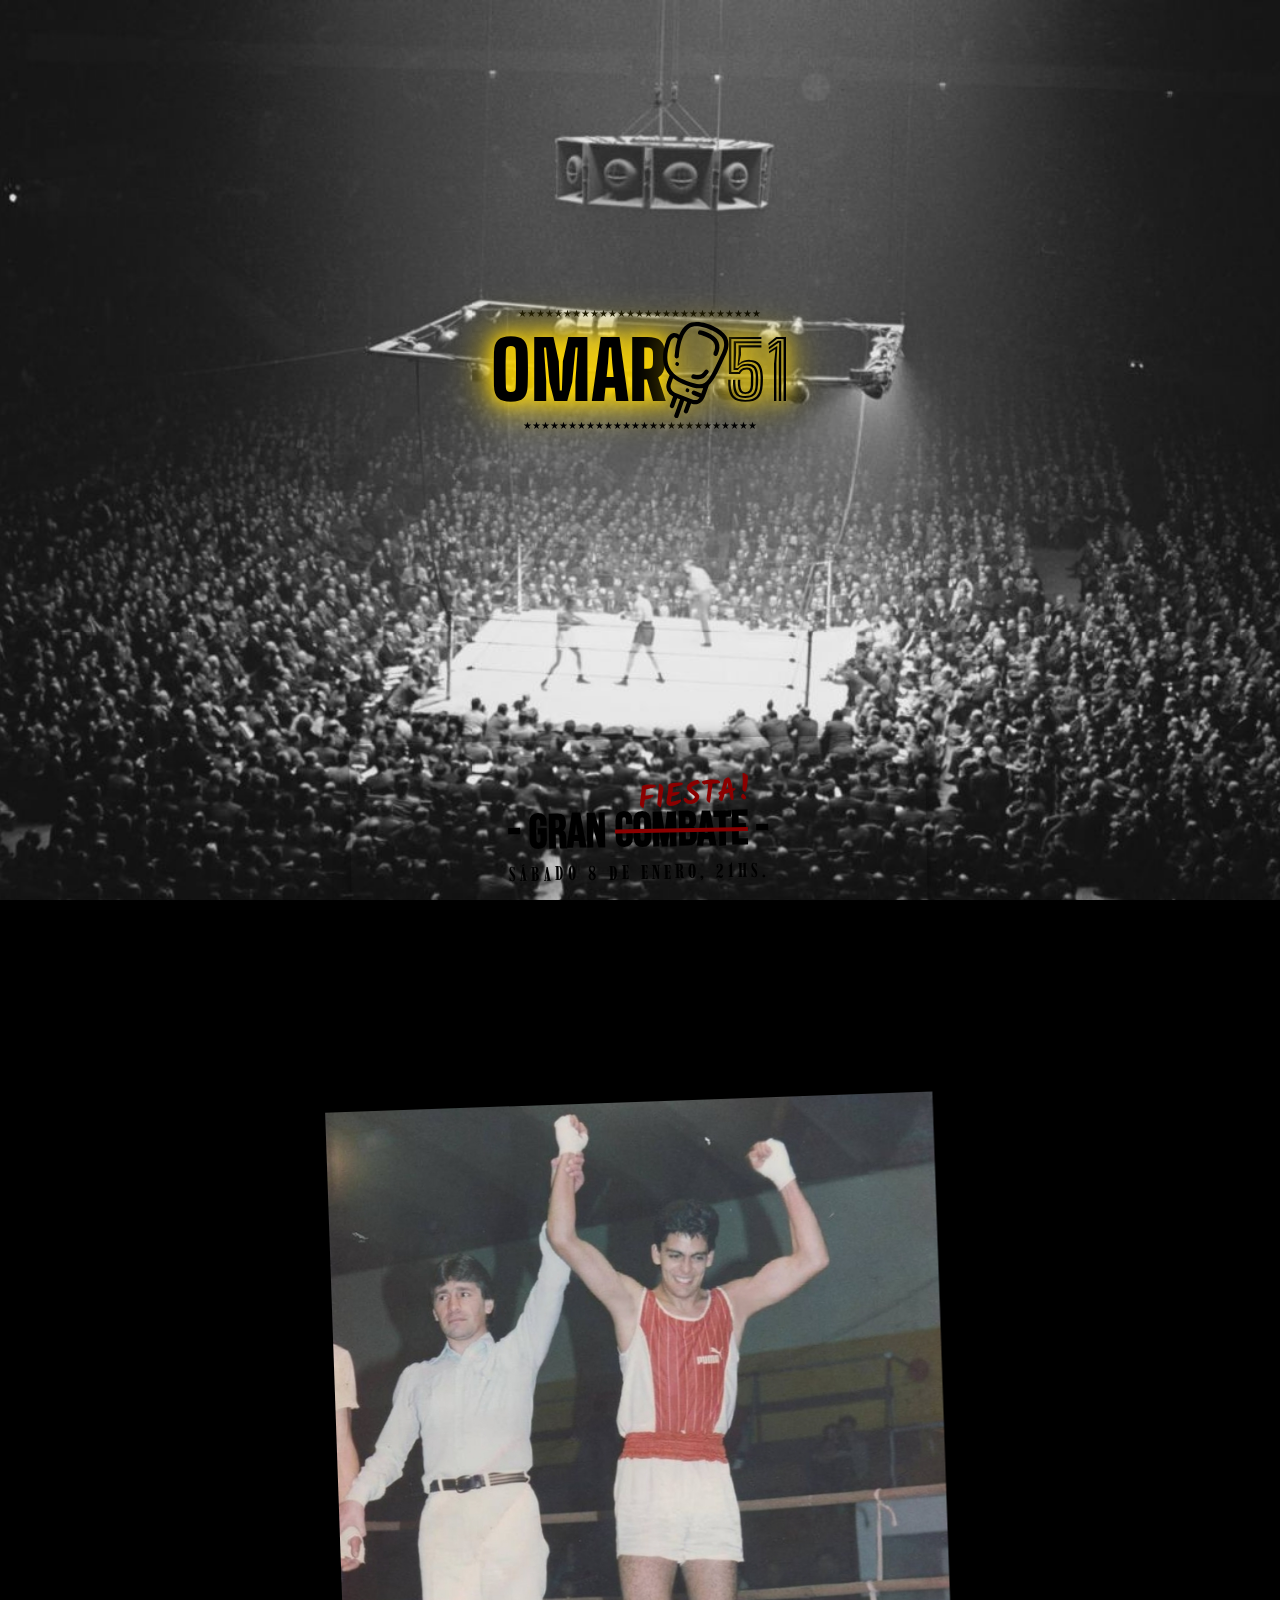
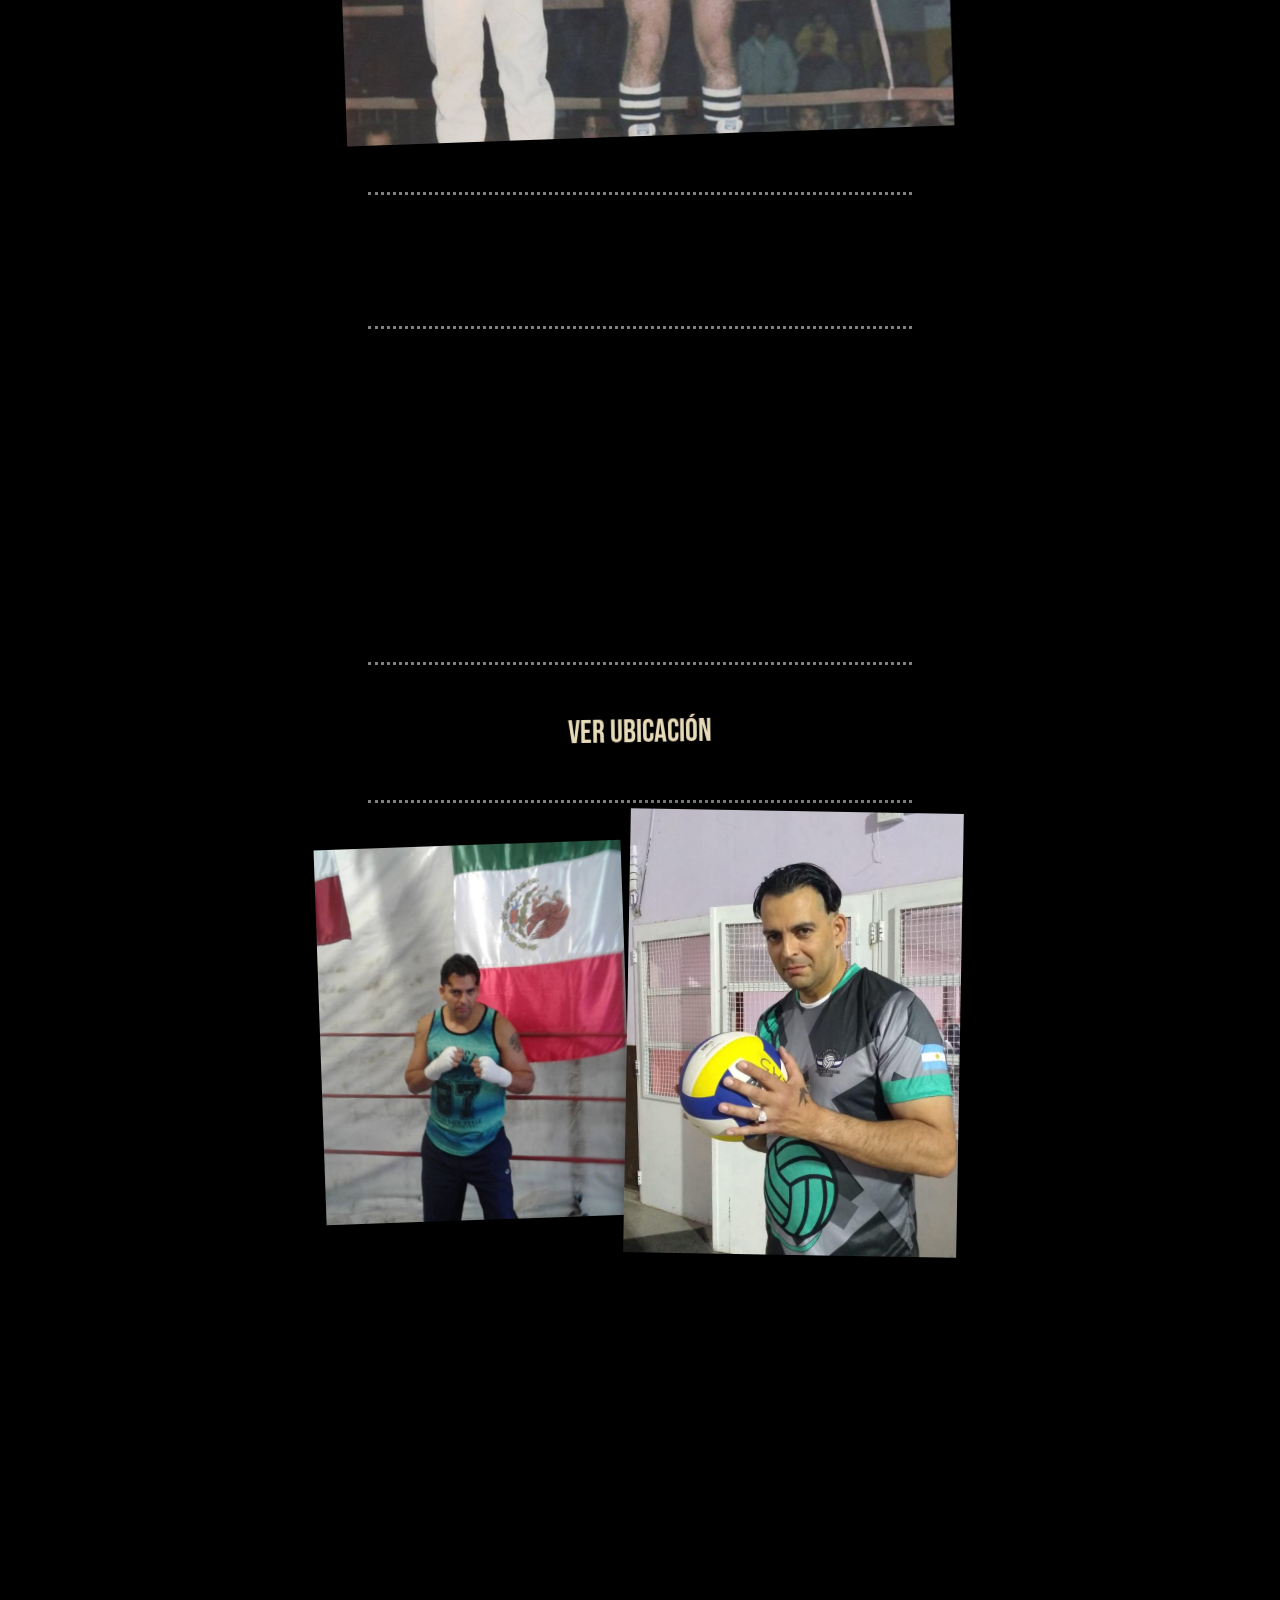
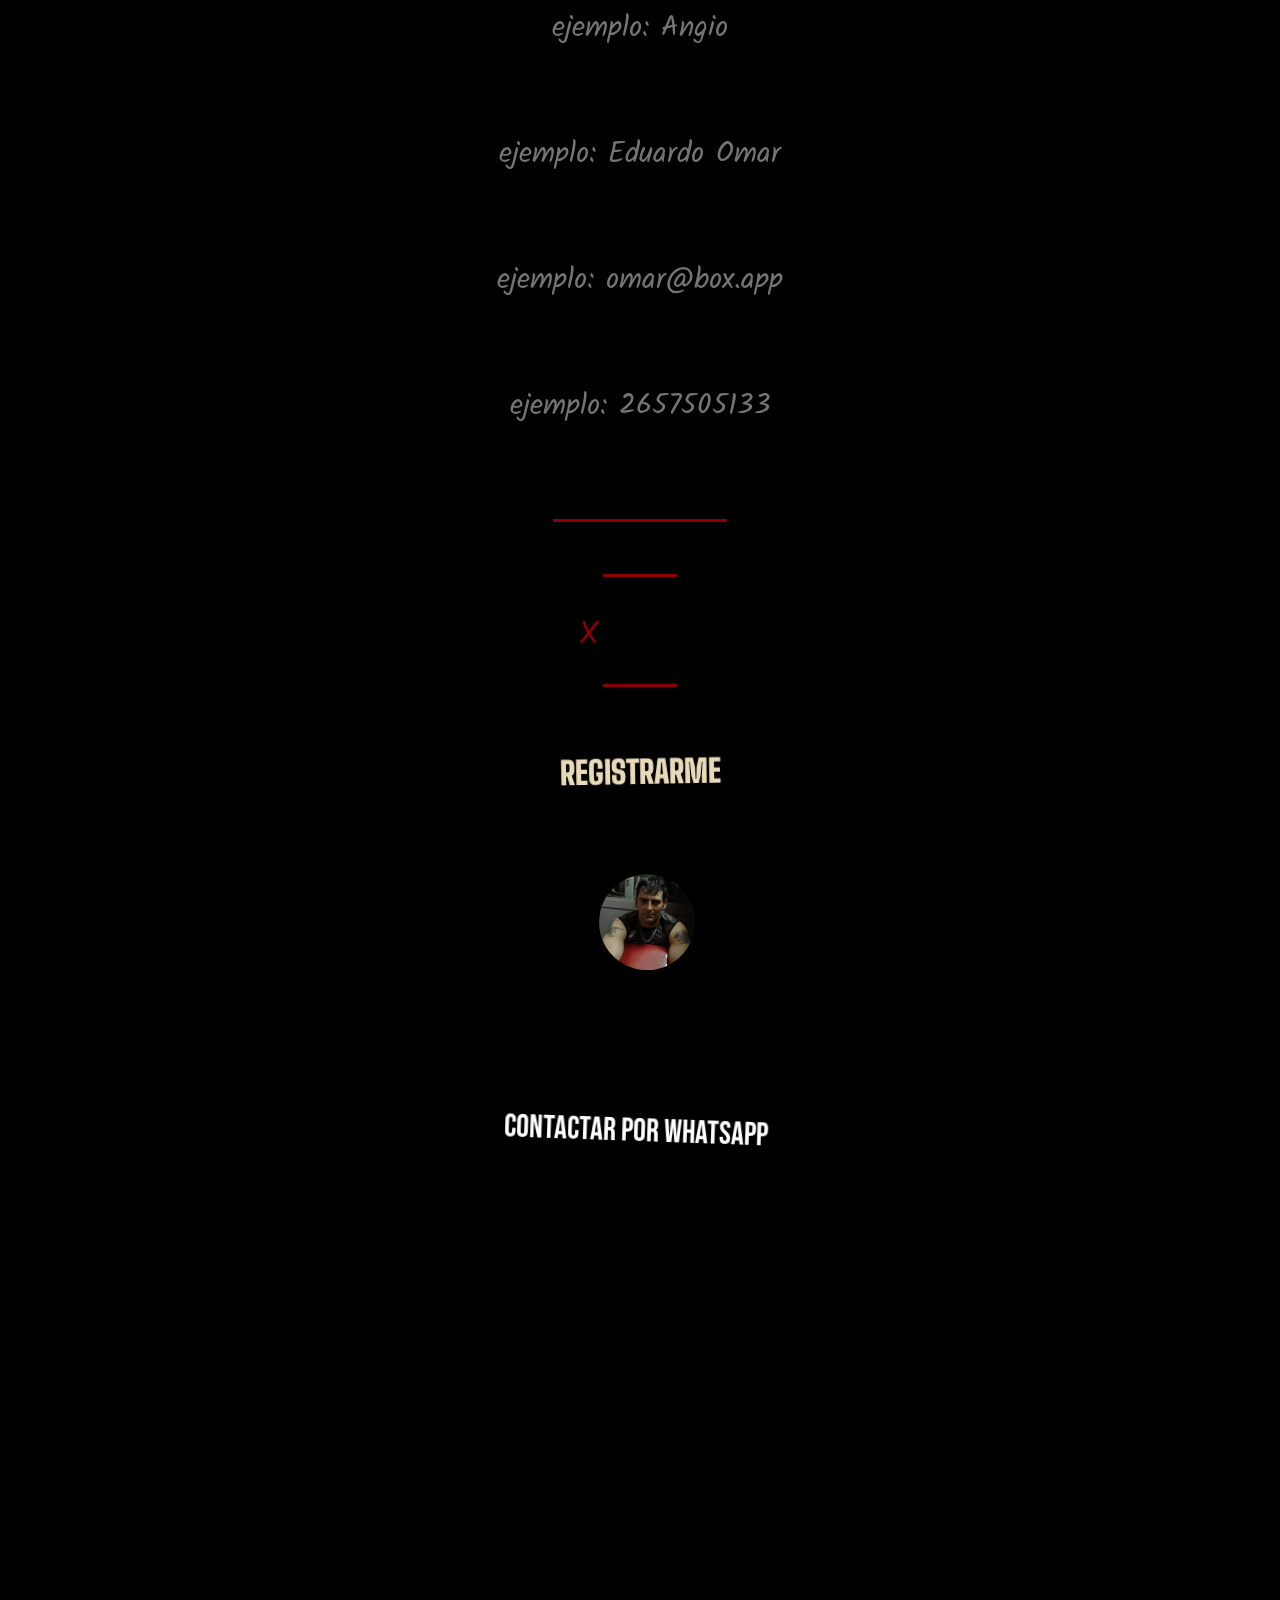
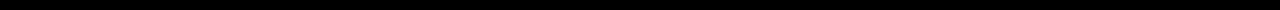
==== commit d5d43109: "Added hour" ====
--- a/public/index.html
+++ b/public/index.html
@@ -43,7 +43,7 @@
             <header>
                 <h1>- GRAN <s>COMBATE</s> -<span class="fiesta">FIESTA!</span></h1>
             </header>
-            <p class="imbue uppercase letter-spacing-1 w700">Sábado 8 de Enero</p>
+            <p class="imbue uppercase letter-spacing-1 w700">Sábado 8 de Enero, 21hs.</p>
             <br>
             <p class="imbue uppercase">Celebrando el cumpleaños</p>
             <p class="imbue uppercase">de un grande</p>
